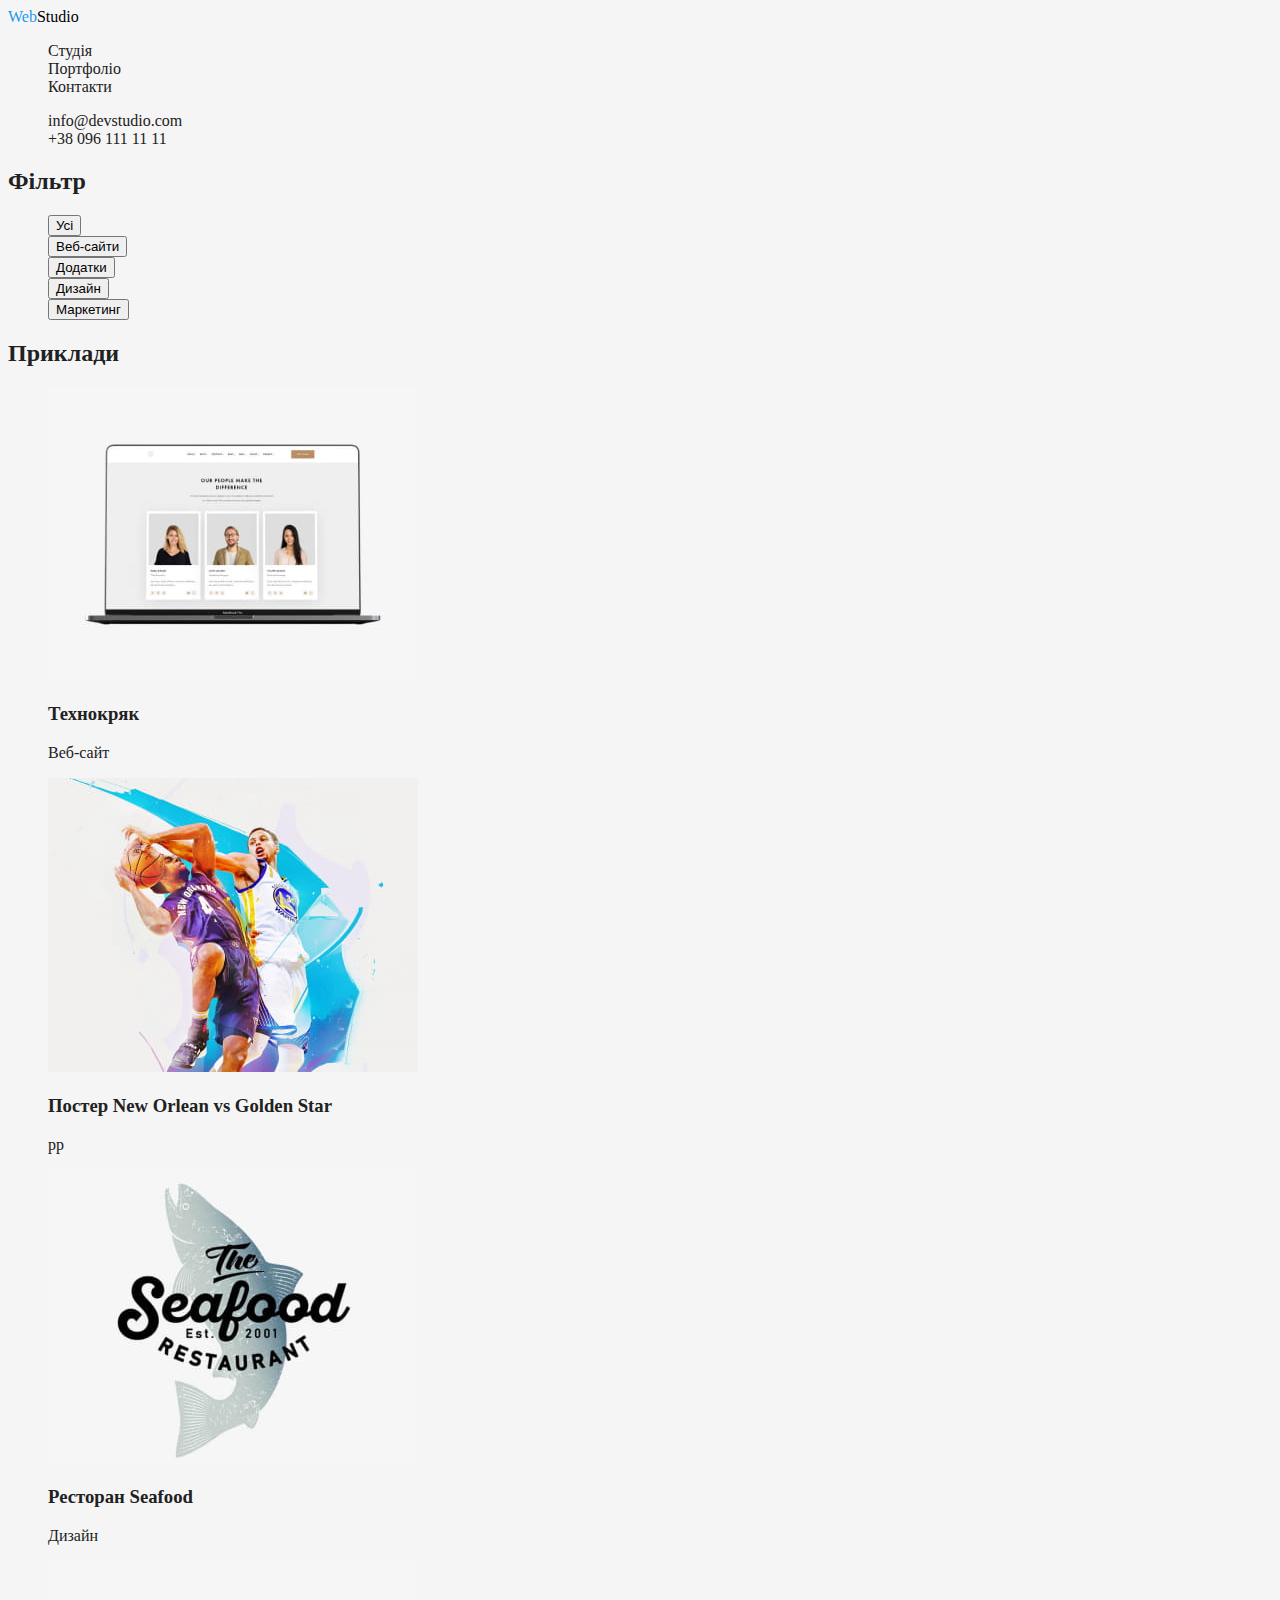
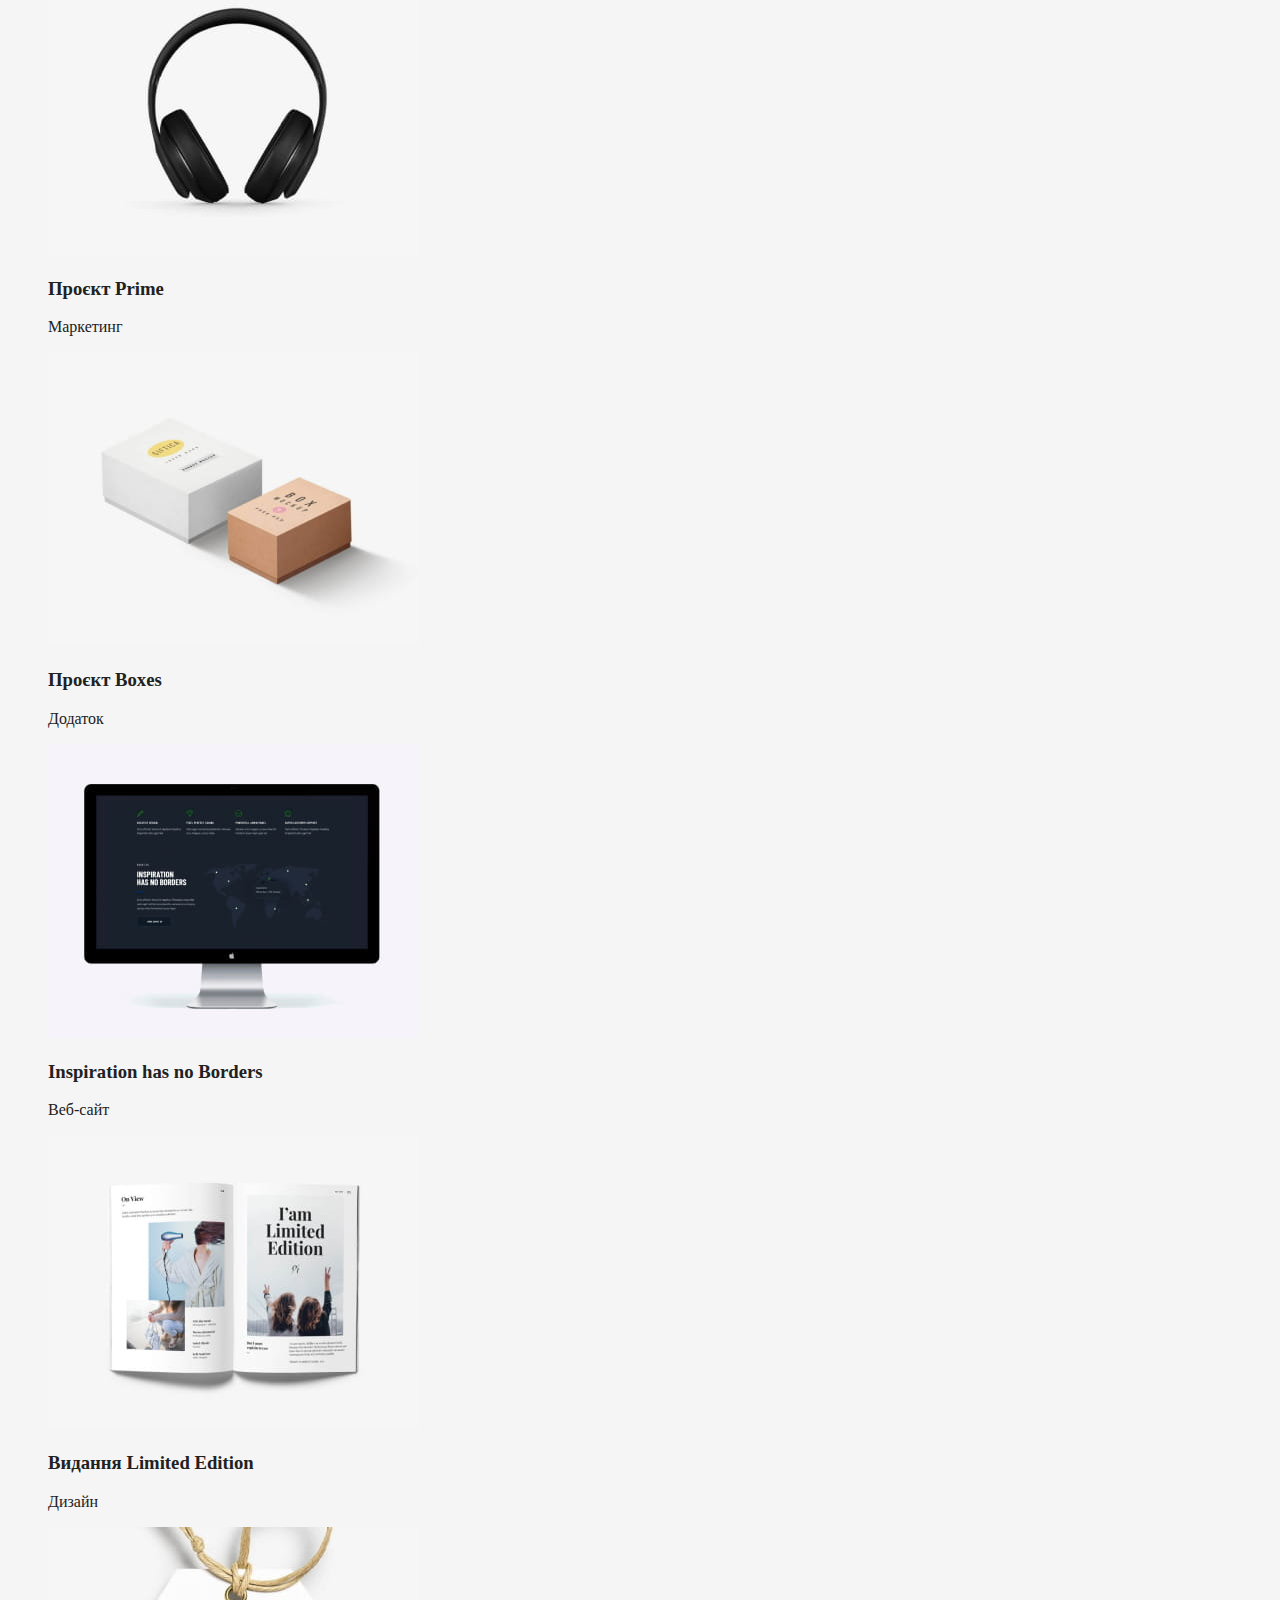
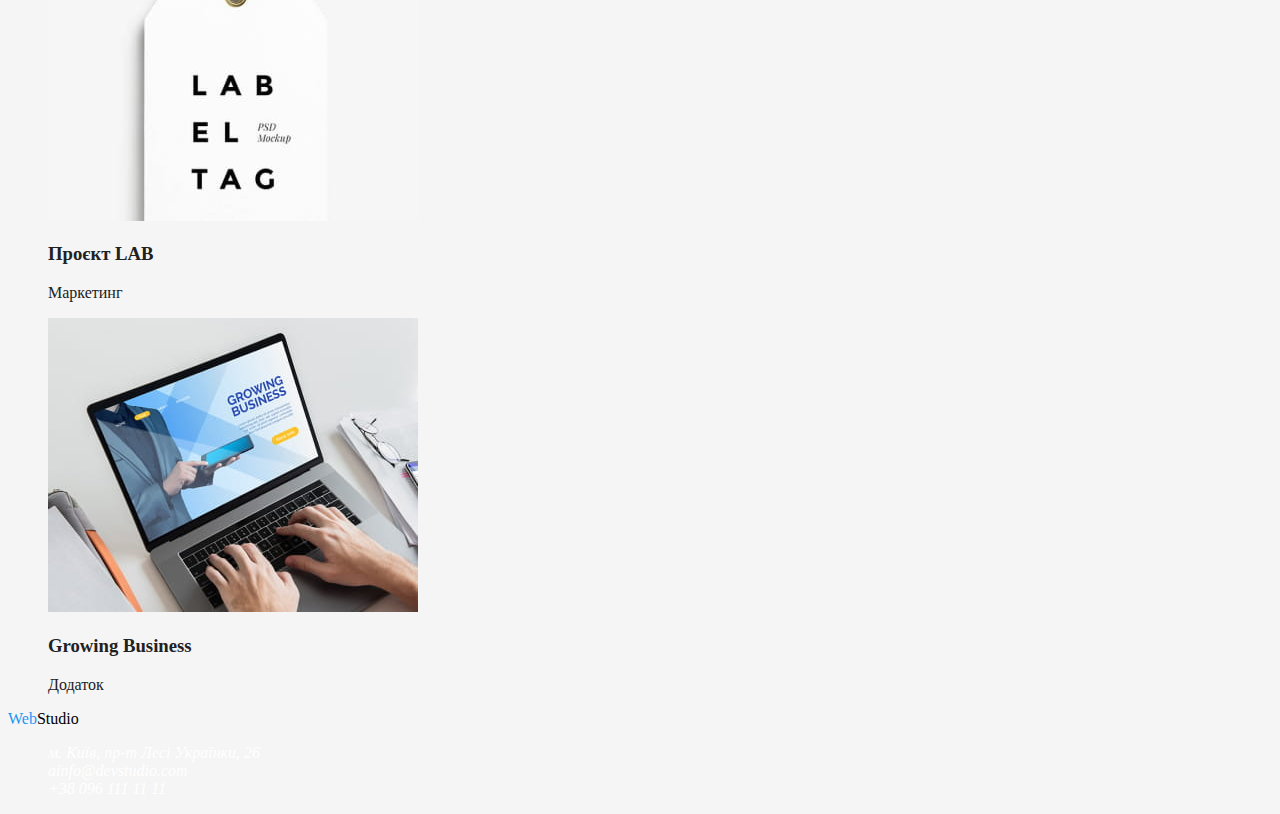
==== portfolio.html @ e9f9e4c5 "Корекція хедера і футера" ====
<!DOCTYPE html>
<html lang="uk">
  <head>
    <meta charset="UTF-8" />
    <meta http-equiv="X-UA-Compatible" content="IE=edge" />
    <meta name="viewport" content="width=device-width, initial-scale=1.0" />
    <title>WebStudio</title>
    <link rel="stylesheet" href="./css/styles.css" />
  </head>

  <body>
    <header class="page-header">
      <!--Логотип-->
      <a class="logo" href="./index.html"
        ><span class="logo-blue">Web</span
        ><span class="logo-black">Studio</span></a
      >

      <!--Меню навігації-->
      <nav>
        <ul class="site-nav list">
          <li><a class="link" href="./index.html">Студія</a></li>
          <li><a class="link" href="./portfolio.html">Портфоліо</a></li>
          <li><a class="link" href="">Контакти</a></li>
        </ul>
      </nav>

      <!--Контакти-->
      <ul class="contacts list">
        <li>
          <a class="cont" href="mailto:info@devstudio.com"
            >info@devstudio.com</a
          >
        </li>
        <li>
          <a class="cont" href="tel:+380961111111">+38 096 111 11 11</a>
        </li>
      </ul>
    </header>

    <main>
      <!-- Filter  -->
      <section>
        <h2>Фільтр</h2>
        <ul class="list">
          <li><button type="button">Усі</button></li>
          <li><button type="button">Веб-сайти</button></li>
          <li><button type="button">Додатки</button></li>
          <li><button type="button">Дизайн</button></li>
          <li><button type="button">Маркетинг</button></li>
        </ul>
      </section>

      <!-- Examples of work -->
      <section>
        <h2>Приклади</h2>
        <ul class="list">
          <li>
            <img
              src="./images/img-4.jpg"
              width="370"
              height="294"
              alt="Ноутбук з фотграфіями розробників"
            />
            <h3>Технокряк</h3>
            <p>Веб-сайт</p>
          </li>
          <li>
            <img
              src="./images/img-5.jpg"
              width="370"
              height="294"
              alt="Два баскетболіста"
            />
            <h3>Постер New Orlean vs Golden Star</h3>
            <p>рр</p>
          </li>
          <li>
            <img
              src="./images/img-6.jpg"
              width="370"
              height="294"
              alt="Логотип ресторану морської їжі"
            />
            <h3>Ресторан Seafood</h3>
            <p>Дизайн</p>
          </li>
          <li>
            <img
              src="./images/img-7.jpg"
              width="370"
              height="294"
              alt="Чорні навушники"
            />
            <h3>Проєкт Prime</h3>
            <p>Маркетинг</p>
          </li>
          <li>
            <img
              src="./images/img-8.jpg"
              width="370"
              height="294"
              alt="Дві коробочки: біла і коричнева"
            />
            <h3>Проєкт Boxes</h3>
            <p>Додаток</p>
          </li>
          <li>
            <img
              src="./images/img-9.jpg"
              width="370"
              height="294"
              alt="Комп'ютерний монітор"
            />
            <h3>Inspiration has no Borders</h3>
            <p>Веб-сайт</p>
          </li>
          <li>
            <img
              src="./images/img10.jpg"
              width="370"
              height="294"
              alt="Відкрита книга з фотографіями"
            />
            <h3>Видання Limited Edition</h3>
            <p>Дизайн</p>
          </li>
          <li>
            <img
              src="./images/img-11.jpg"
              width="370"
              height="294"
              alt="Бірка для одягу"
            />
            <h3>Проєкт LAB</h3>
            <p>Маркетинг</p>
          </li>
          <li>
            <img
              src="./images/img-12.jpg"
              width="370"
              height="294"
              alt="Ноутбук, руки на клавіатурі"
            />
            <h3>Growing Business</h3>
            <p>Додаток</p>
          </li>
        </ul>
      </section>
    </main>

    <!--Footer: Контакти-->
    <footer>
      <a href="./index.html"
        ><span class="logo-blue">Web</span
        ><span class="logo-black">Studio</span></a
      >
      <address>
        <ul class="contacts-nav list">
          <li>
            <a
              class="list-footer"
              href="https://goo.gl/maps/GKG1Pfcs3RUsKqncA"
              target="_blank"
              rel="noopener nofollow"
            >
              м. Київ, пр-т Лесі Українки, 26
            </a>
          </li>
          <li>
            <a class="list-footer" href="mailto:ainfo@devstudio.com"
              >ainfo@devstudio.com</a
            >
          </li>
          <li>
            <a class="list-footer" href="tel:+380961111111"
              >+38 096 111 11 11</a
            >
          </li>
        </ul>
      </address>
    </footer>
  </body>
</html>
---- css/styles.css ----
/* Палітра кольорів 
background: #F5F5F5
background-header: #FFFFFF
background-futer: #2F303A
background-hero: #2F303A
background-team: #2F303A
background-botton: #F5F4FA
blue: #2196F3
white: #FFFFFF
black-word: #212121
blue-logo: #2196F3
black-logo: #000000
text-main: #212121
text: #757575
*/

body {
  background-color: #f5f5f5;
  color: #212121;
}

/* Перша частина логотипу */
.logo-blue {
  color: #2196f3;
}

/* Друга частина логотипу */
.logo-black {
  color: #000000;
}

/* Скасував мітки у списках */
.list {
  list-style: none;
}

/* Скасував підкреслювання у посиланнях */
a {
  text-decoration: none;
}

/* Задав кольор тексту посилань */
.site-nav .link,
.contacts .cont {
  color: #212121;
}

/* Зміна кольору тексту (миш, таб) */
.site-nav .link:hover,
.site-nav .link:focus,
.contacts .cont:hover,
.contacts .cont:focus {
  color: #2196f3;
}

/* Задав колір тексту у футері */
.contacts-nav .list-footer {
  color: #fff;
}

/* Зміна кольору тексту (миш, таб) */
.contacts-nav .list-footer:hover,
.contacts-nav .list-footer:focus {
  color: #2196f3;
}
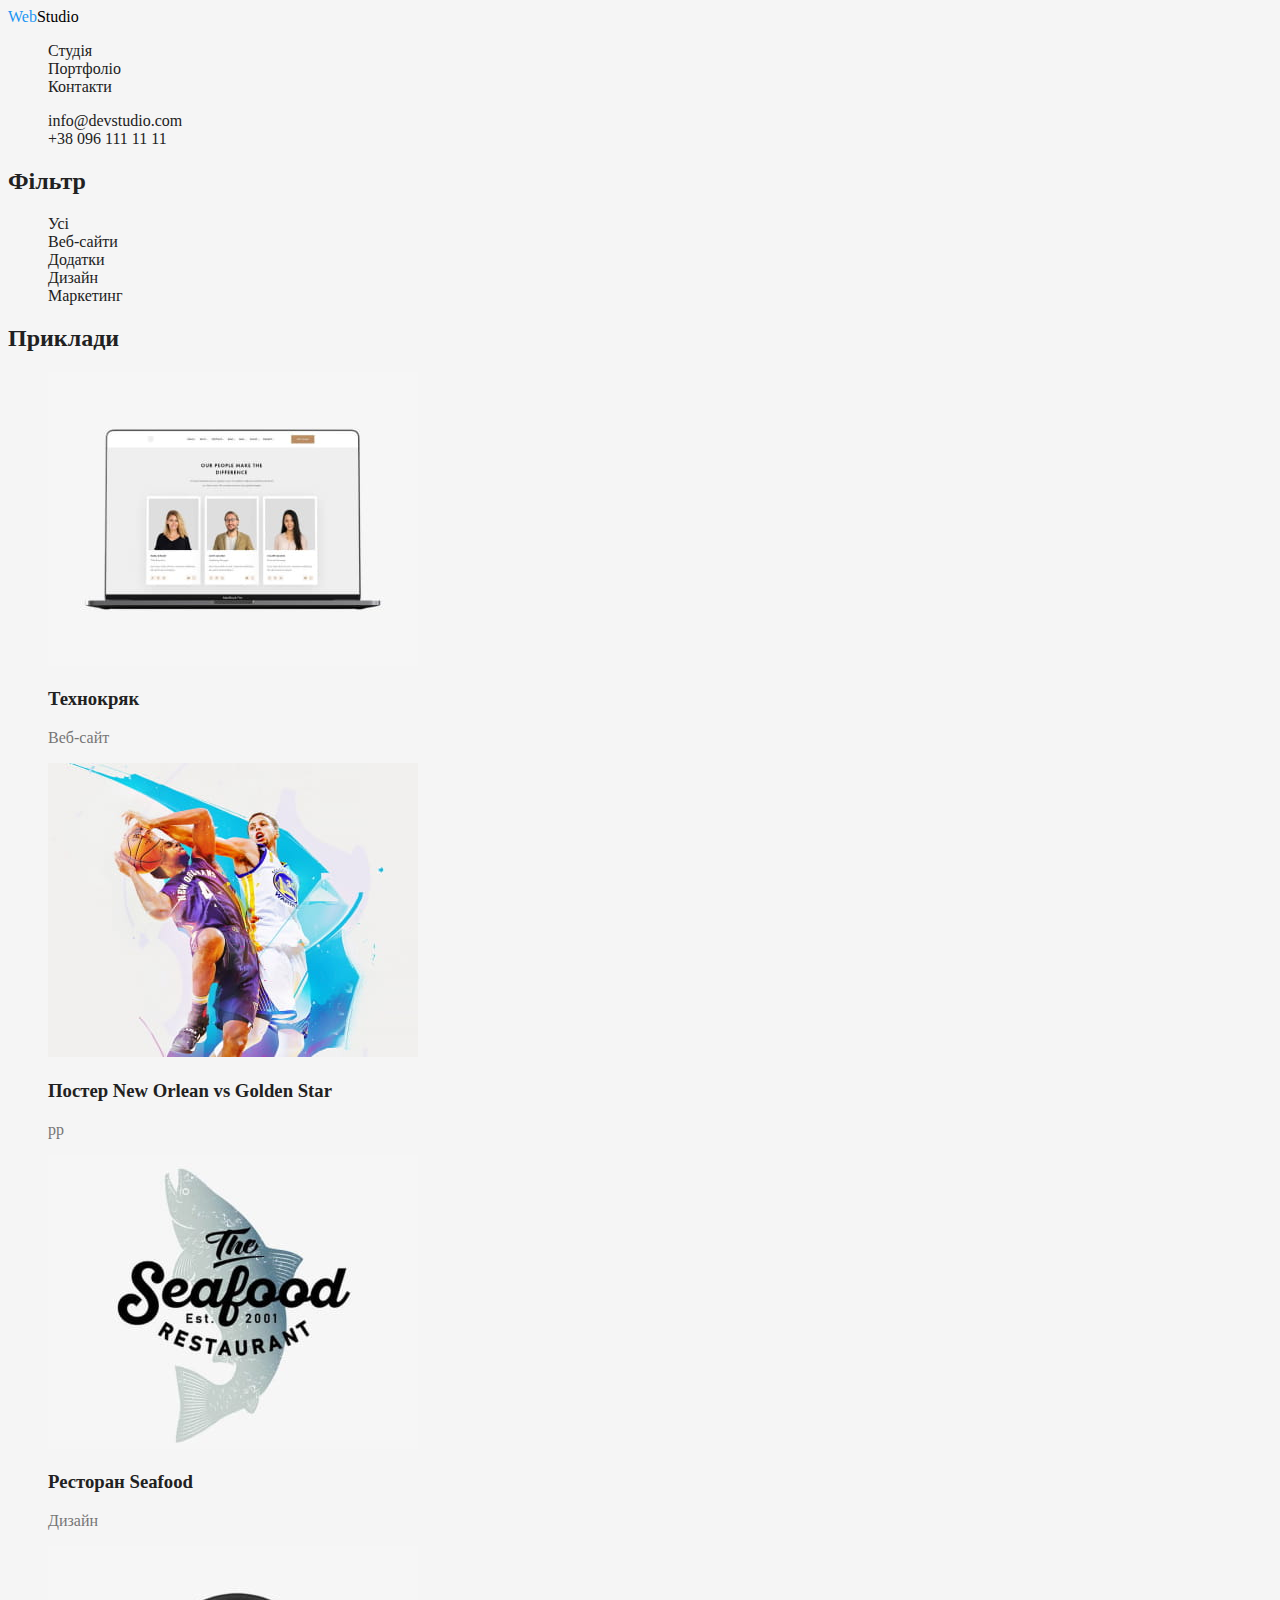
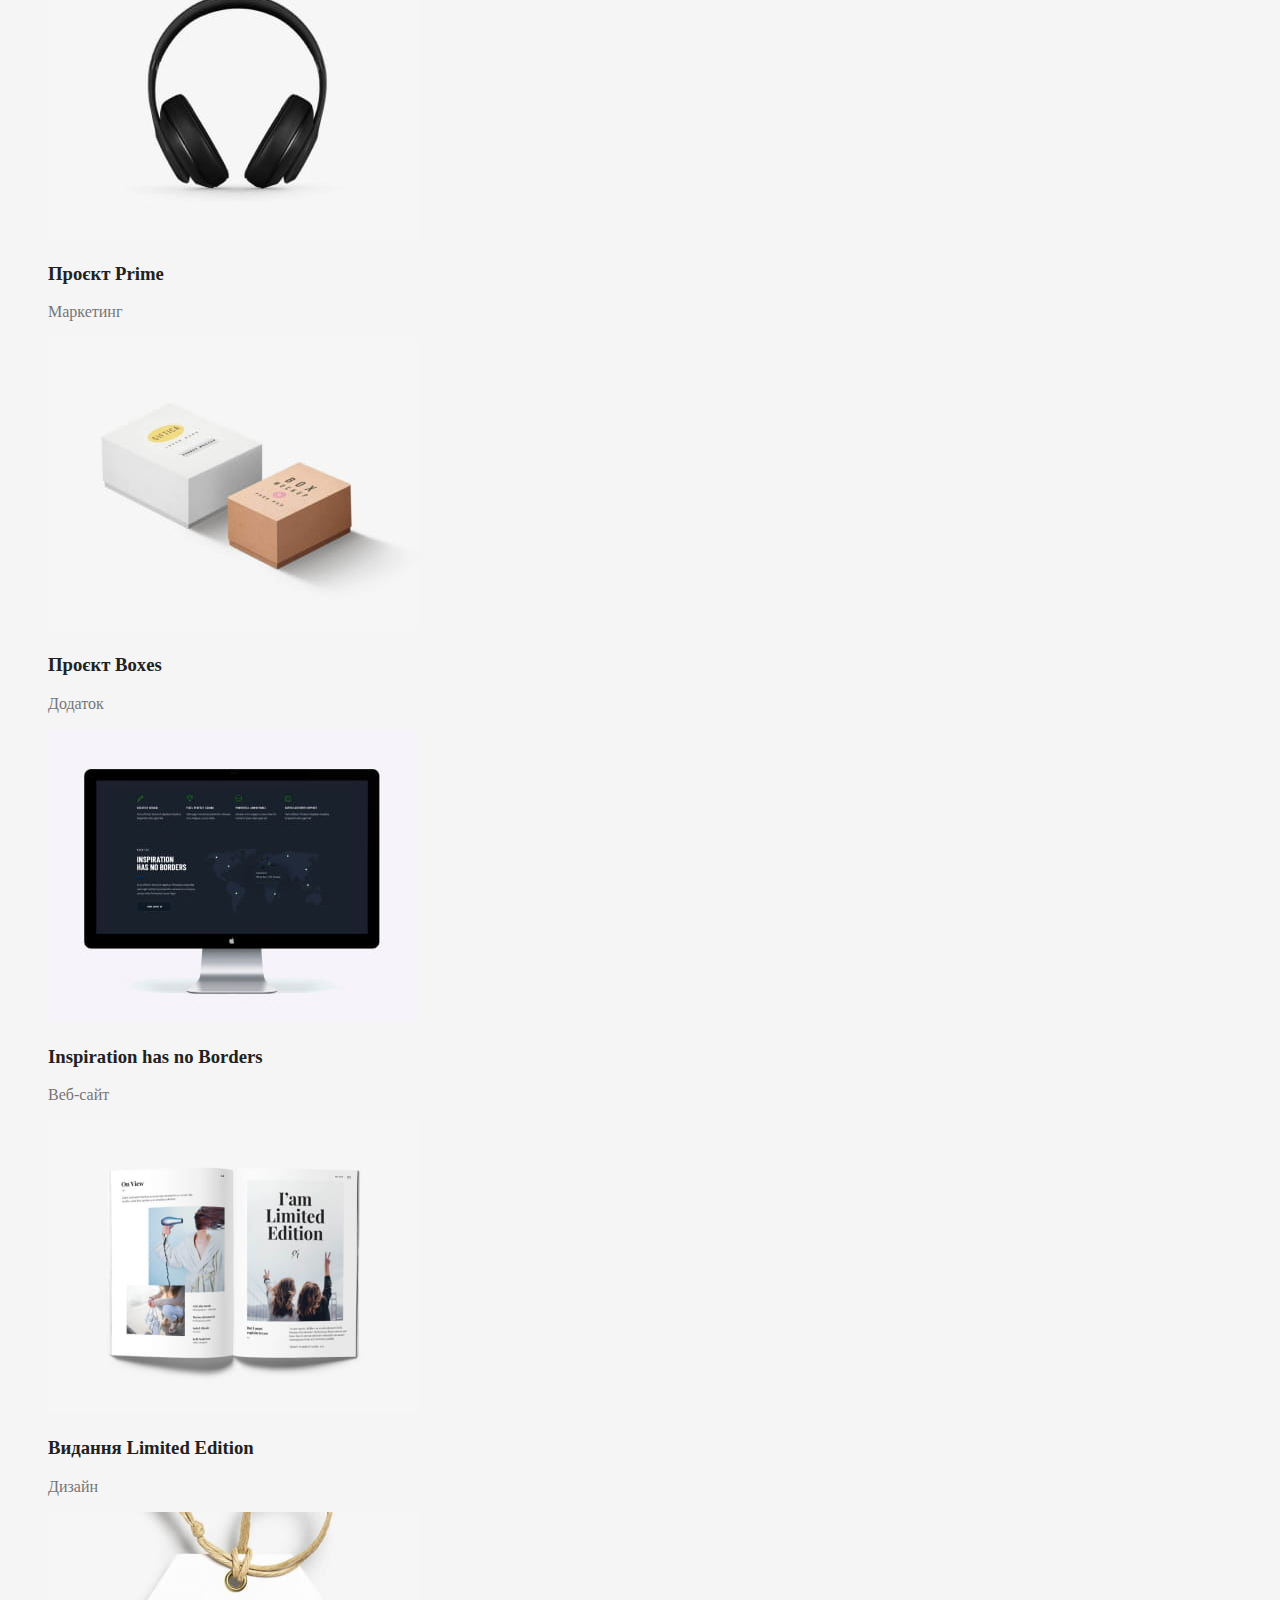
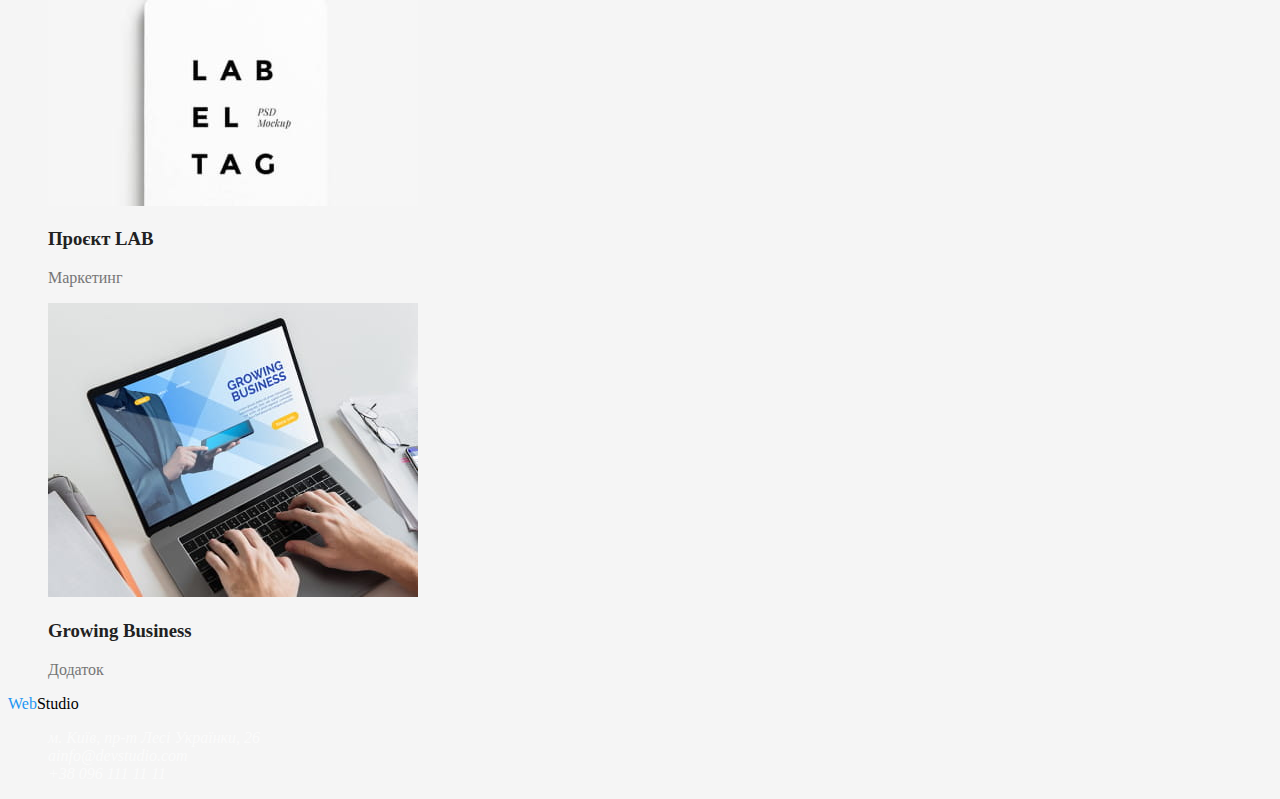
==== commit 0467ffe1: "Почав робити кнопки" ====
--- a/portfolio.html
+++ b/portfolio.html
@@ -43,11 +43,17 @@
       <section>
         <h2>Фільтр</h2>
         <ul class="list">
-          <li><button type="button">Усі</button></li>
-          <li><button type="button">Веб-сайти</button></li>
-          <li><button type="button">Додатки</button></li>
-          <li><button type="button">Дизайн</button></li>
-          <li><button type="button">Маркетинг</button></li>
+          <li><a href="" class="button primery">Усі</a></li>
+          <li><a href="" class="button secondary">Веб-сайти</a></li>
+          <li><a href="" class="button secondary">Додатки</a></li>
+          <li><a href="" class="button secondary">Дизайн</a></li>
+          <li><a href="" class="button secondary">Маркетинг</a></li>
+
+          <!-- <li><button type="button primery">Усі</button></li>
+          <li><button type="button primery">Веб-сайти</button></li>
+          <li><button type="button primery">Додатки</button></li>
+          <li><button type="button primery">Дизайн</button></li>
+          <li><button type="button primery">Маркетинг</button></li> -->
         </ul>
       </section>
 
@@ -63,7 +69,7 @@
               alt="Ноутбук з фотграфіями розробників"
             />
             <h3>Технокряк</h3>
-            <p>Веб-сайт</p>
+            <p class="names-work">Веб-сайт</p>
           </li>
           <li>
             <img
@@ -73,7 +79,7 @@
               alt="Два баскетболіста"
             />
             <h3>Постер New Orlean vs Golden Star</h3>
-            <p>рр</p>
+            <p class="names-work">рр</p>
           </li>
           <li>
             <img
@@ -83,7 +89,7 @@
               alt="Логотип ресторану морської їжі"
             />
             <h3>Ресторан Seafood</h3>
-            <p>Дизайн</p>
+            <p class="names-work">Дизайн</p>
           </li>
           <li>
             <img
@@ -93,7 +99,7 @@
               alt="Чорні навушники"
             />
             <h3>Проєкт Prime</h3>
-            <p>Маркетинг</p>
+            <p class="names-work">Маркетинг</p>
           </li>
           <li>
             <img
@@ -103,7 +109,7 @@
               alt="Дві коробочки: біла і коричнева"
             />
             <h3>Проєкт Boxes</h3>
-            <p>Додаток</p>
+            <p class="names-work">Додаток</p>
           </li>
           <li>
             <img
@@ -113,7 +119,7 @@
               alt="Комп'ютерний монітор"
             />
             <h3>Inspiration has no Borders</h3>
-            <p>Веб-сайт</p>
+            <p class="names-work">Веб-сайт</p>
           </li>
           <li>
             <img
@@ -123,7 +129,7 @@
               alt="Відкрита книга з фотографіями"
             />
             <h3>Видання Limited Edition</h3>
-            <p>Дизайн</p>
+            <p class="names-work">Дизайн</p>
           </li>
           <li>
             <img
@@ -133,7 +139,7 @@
               alt="Бірка для одягу"
             />
             <h3>Проєкт LAB</h3>
-            <p>Маркетинг</p>
+            <p class="names-work">Маркетинг</p>
           </li>
           <li>
             <img
@@ -143,7 +149,7 @@
               alt="Ноутбук, руки на клавіатурі"
             />
             <h3>Growing Business</h3>
-            <p>Додаток</p>
+            <p class="names-work">Додаток</p>
           </li>
         </ul>
       </section>
--- a/css/styles.css
+++ b/css/styles.css
@@ -12,11 +12,23 @@
 black-logo: #000000
 text-main: #212121
 text: #757575
+text-footer: rgba(255, 255, 255, 0.6);
+
 */
 
 body {
   background-color: #f5f5f5;
   color: #212121;
+}
+
+/* Скасував мітки у списках */
+.list {
+  list-style: none;
+}
+
+/* Скасував підкреслювання у посиланнях */
+a {
+  text-decoration: none;
 }
 
 /* Перша частина логотипу */
@@ -27,16 +39,6 @@
 /* Друга частина логотипу */
 .logo-black {
   color: #000000;
-}
-
-/* Скасував мітки у списках */
-.list {
-  list-style: none;
-}
-
-/* Скасував підкреслювання у посиланнях */
-a {
-  text-decoration: none;
 }
 
 /* Задав кольор тексту посилань */
@@ -53,13 +55,40 @@
   color: #2196f3;
 }
 
-/* Задав колір тексту у футері */
-.contacts-nav .list-footer {
+/* Головний текст */
+.sec-hiro {
   color: #fff;
 }
 
-/* Зміна кольору тексту (миш, таб) */
+/* Колір тексту скілів, професії, назви робіт */
+.skills,
+.prof,
+.names-work {
+  color: #757575;
+}
+
+/* Задав колір тексту у футері */
+.contacts-nav .list-footer {
+  color: rgba(255, 255, 255, 0.6);
+}
+
+/* Зміна кольору тексту у футері (миш, таб) */
 .contacts-nav .list-footer:hover,
 .contacts-nav .list-footer:focus {
+  color: #fff;
+}
+
+/* Кнопка */
+.button {
+  color: #212121;
+  background: #F5F5F5;
+}
+/* .button.primery { */
+  color: #f5f4fa;
+  background-color: #2196f3;
+}
+
+/* .button.secondary { */
   color: #2196f3;
+  background-color: #f5f4fa;
 }
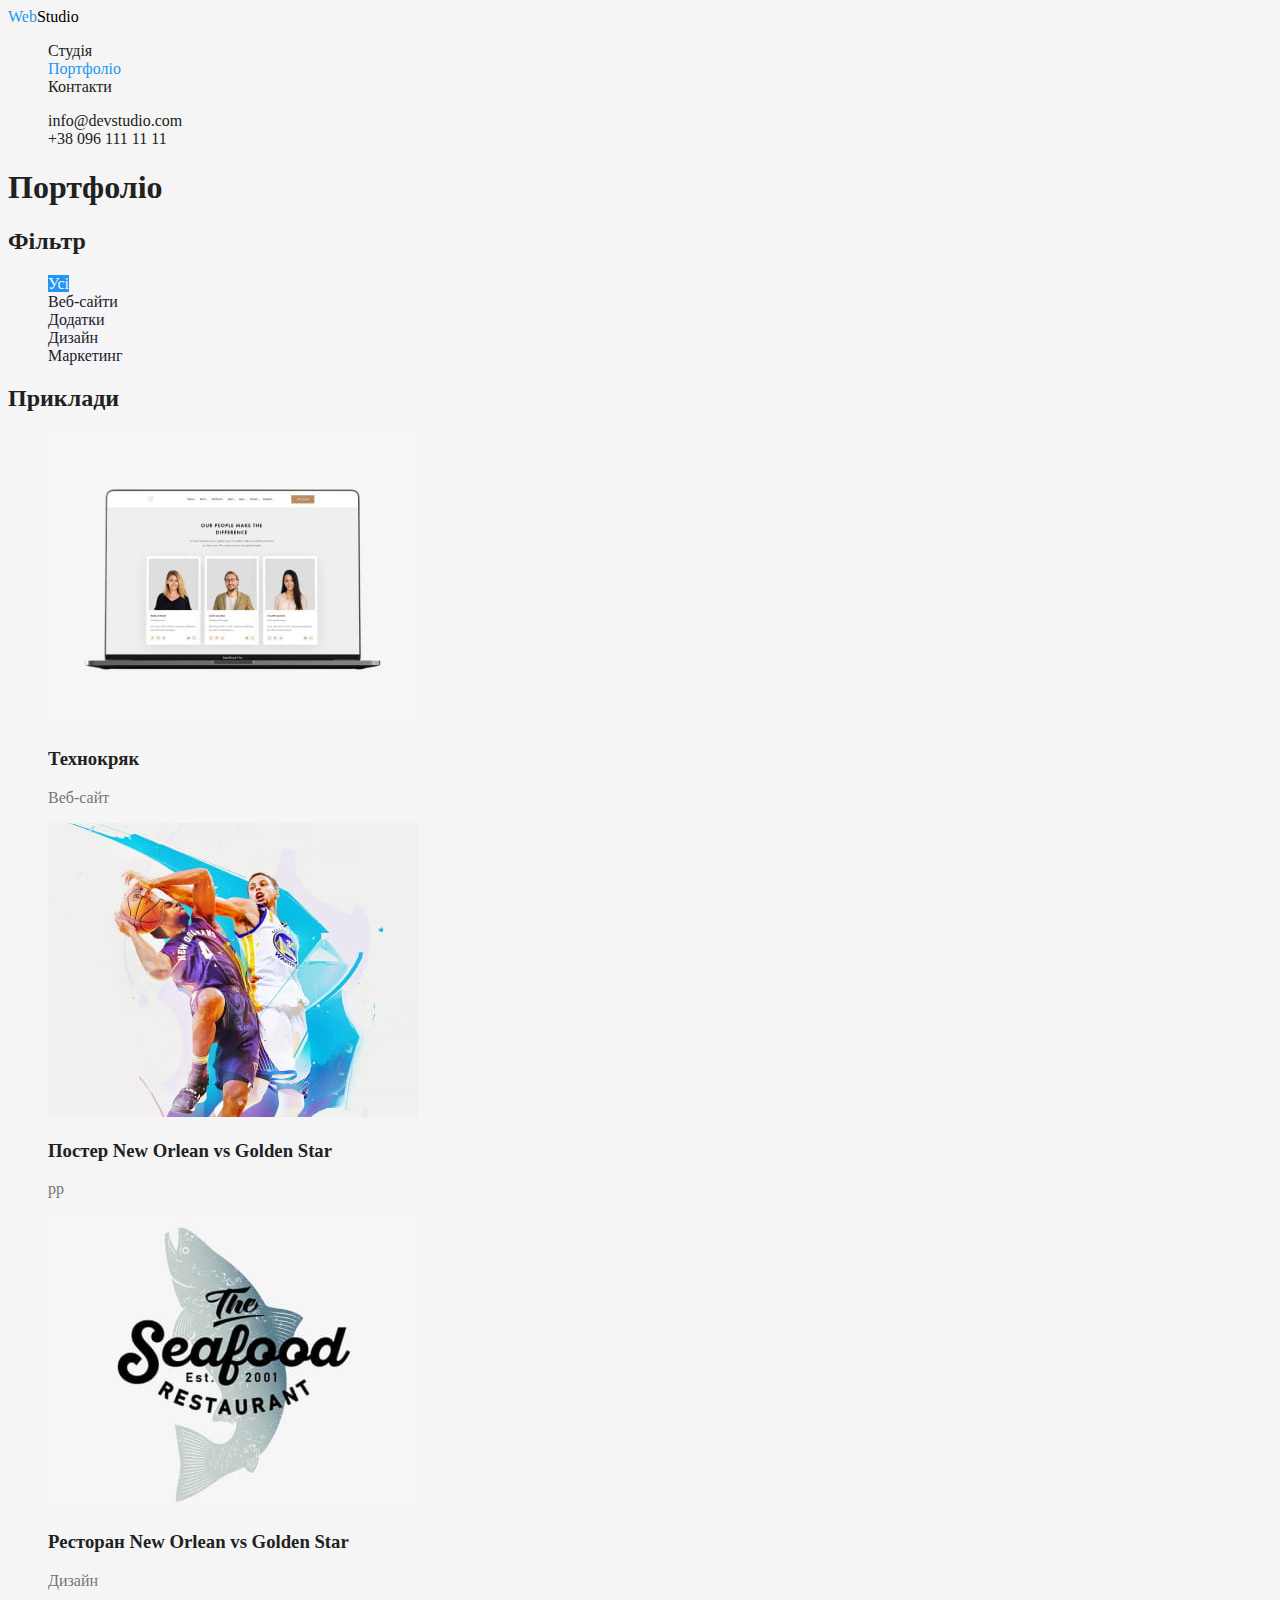
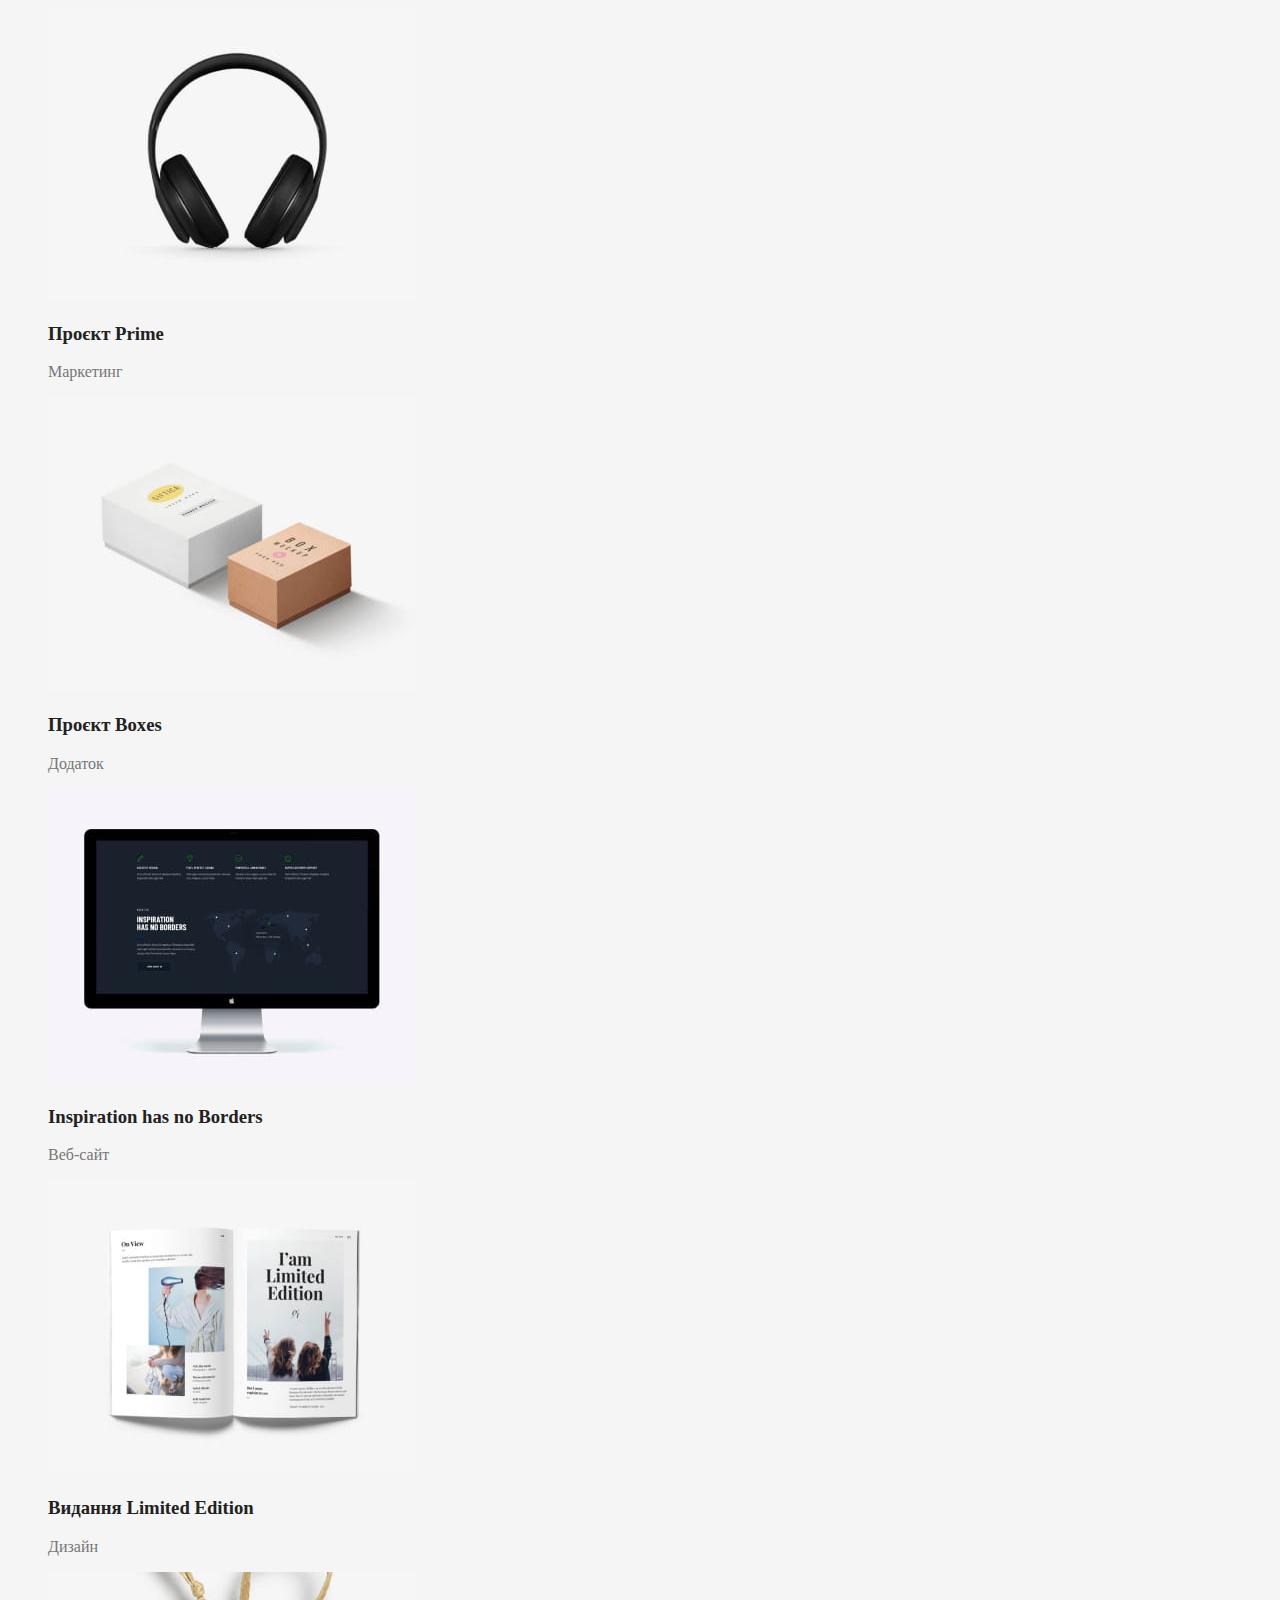
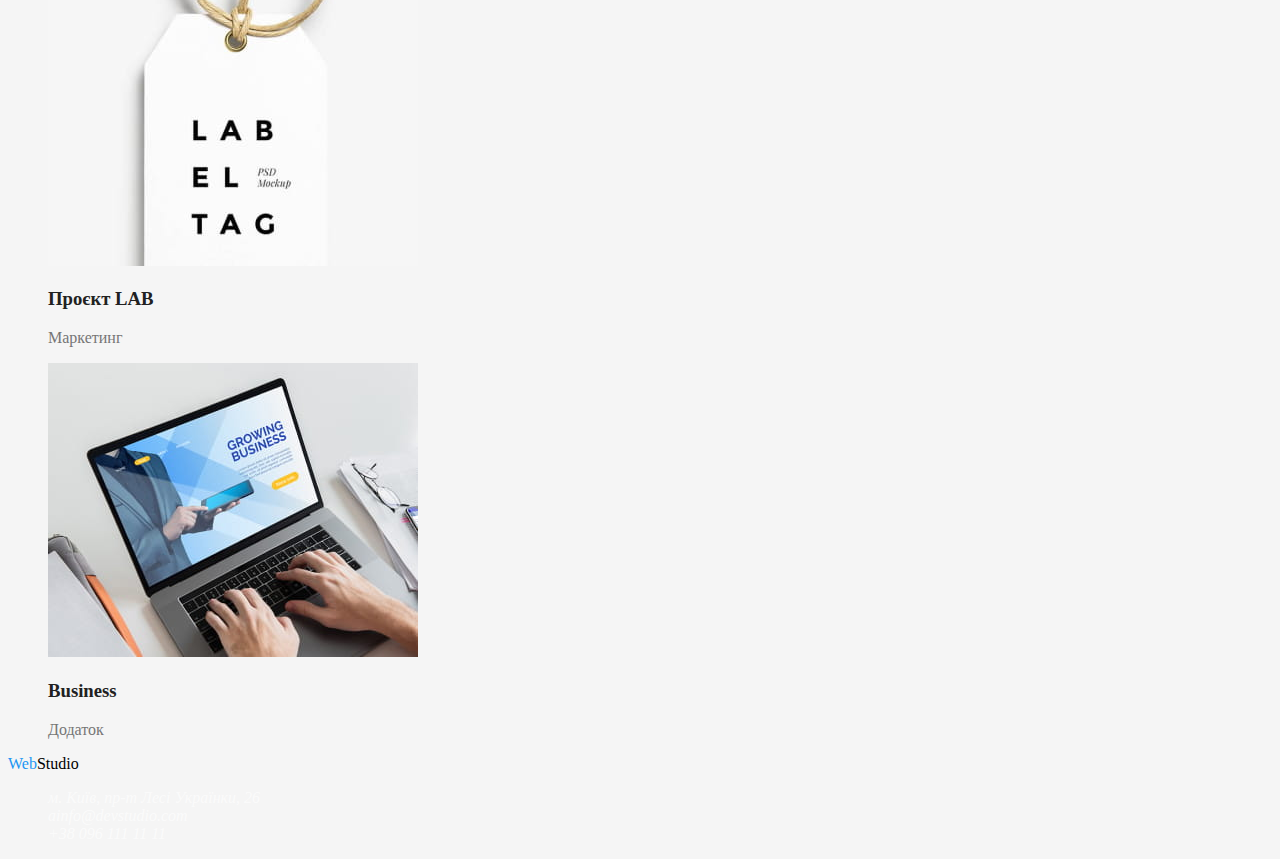
==== commit 6f1a8625: "додав змінні у css" ====
--- a/portfolio.html
+++ b/portfolio.html
@@ -4,7 +4,7 @@
     <meta charset="UTF-8" />
     <meta http-equiv="X-UA-Compatible" content="IE=edge" />
     <meta name="viewport" content="width=device-width, initial-scale=1.0" />
-    <title>WebStudio</title>
+    <title lang="en">WebStudio</title>
     <link rel="stylesheet" href="./css/styles.css" />
   </head>
 
@@ -12,15 +12,15 @@
     <header class="page-header">
       <!--Логотип-->
       <a class="logo" href="./index.html"
-        ><span class="logo-blue">Web</span
-        ><span class="logo-black">Studio</span></a
+        ><span class="logo-blue" lang="en">Web</span
+        ><span class="logo-black" lang="en">Studio</span></a
       >
 
       <!--Меню навігації-->
       <nav>
         <ul class="site-nav list">
           <li><a class="link" href="./index.html">Студія</a></li>
-          <li><a class="link" href="./portfolio.html">Портфоліо</a></li>
+          <li><a class="link current" href="./portfolio.html">Портфоліо</a></li>
           <li><a class="link" href="">Контакти</a></li>
         </ul>
       </nav>
@@ -28,7 +28,7 @@
       <!--Контакти-->
       <ul class="contacts list">
         <li>
-          <a class="cont" href="mailto:info@devstudio.com"
+          <a class="cont" lang="en" href="mailto:info@devstudio.com"
             >info@devstudio.com</a
           >
         </li>
@@ -39,7 +39,8 @@
     </header>
 
     <main>
-      <!-- Filter  -->
+      <h1>Портфоліо</h1>
+      <!-- Filter-->
       <section>
         <h2>Фільтр</h2>
         <ul class="list">
@@ -69,7 +70,7 @@
               alt="Ноутбук з фотграфіями розробників"
             />
             <h3>Технокряк</h3>
-            <p class="names-work">Веб-сайт</p>
+            <p class="work-list">Веб-сайт</p>
           </li>
           <li>
             <img
@@ -78,8 +79,8 @@
               height="294"
               alt="Два баскетболіста"
             />
-            <h3>Постер New Orlean vs Golden Star</h3>
-            <p class="names-work">рр</p>
+            <h3>Постер <span lang="en">New Orlean vs Golden Star</span></h3>
+            <p class="work-list">рр</p>
           </li>
           <li>
             <img
@@ -88,8 +89,8 @@
               height="294"
               alt="Логотип ресторану морської їжі"
             />
-            <h3>Ресторан Seafood</h3>
-            <p class="names-work">Дизайн</p>
+            <h3>Ресторан <span lang="en">New Orlean vs Golden Star</span></h3>
+            <p class="work-list">Дизайн</p>
           </li>
           <li>
             <img
@@ -98,8 +99,8 @@
               height="294"
               alt="Чорні навушники"
             />
-            <h3>Проєкт Prime</h3>
-            <p class="names-work">Маркетинг</p>
+            <h3>Проєкт <span lang="en">Prime</span></h3>
+            <p class="work-list">Маркетинг</p>
           </li>
           <li>
             <img
@@ -108,8 +109,8 @@
               height="294"
               alt="Дві коробочки: біла і коричнева"
             />
-            <h3>Проєкт Boxes</h3>
-            <p class="names-work">Додаток</p>
+            <h3>Проєкт <span lang="en">Boxes</span></h3>
+            <p class="work-list">Додаток</p>
           </li>
           <li>
             <img
@@ -118,8 +119,8 @@
               height="294"
               alt="Комп'ютерний монітор"
             />
-            <h3>Inspiration has no Borders</h3>
-            <p class="names-work">Веб-сайт</p>
+            <h3><span lang="en">Inspiration has no Borders</span></h3>
+            <p class="work-list">Веб-сайт</p>
           </li>
           <li>
             <img
@@ -128,8 +129,8 @@
               height="294"
               alt="Відкрита книга з фотографіями"
             />
-            <h3>Видання Limited Edition</h3>
-            <p class="names-work">Дизайн</p>
+            <h3>Видання <span lang="en">Limited Edition</span></h3>
+            <p class="work-list">Дизайн</p>
           </li>
           <li>
             <img
@@ -138,8 +139,8 @@
               height="294"
               alt="Бірка для одягу"
             />
-            <h3>Проєкт LAB</h3>
-            <p class="names-work">Маркетинг</p>
+            <h3>Проєкт <span lang="en">LAB</span></h3>
+            <p class="work-list">Маркетинг</p>
           </li>
           <li>
             <img
@@ -148,8 +149,8 @@
               height="294"
               alt="Ноутбук, руки на клавіатурі"
             />
-            <h3>Growing Business</h3>
-            <p class="names-work">Додаток</p>
+            <h3><span lang="en">Business</span></h3>
+            <p class="work-list">Додаток</p>
           </li>
         </ul>
       </section>
@@ -158,8 +159,8 @@
     <!--Footer: Контакти-->
     <footer>
       <a href="./index.html"
-        ><span class="logo-blue">Web</span
-        ><span class="logo-black">Studio</span></a
+        ><span class="logo-blue" lang="en">Web</span
+        ><span class="logo-black" lang="en">Studio</span></a
       >
       <address>
         <ul class="contacts-nav list">
@@ -174,7 +175,7 @@
             </a>
           </li>
           <li>
-            <a class="list-footer" href="mailto:ainfo@devstudio.com"
+            <a class="list-footer" lang="en" href="mailto:ainfo@devstudio.com"
               >ainfo@devstudio.com</a
             >
           </li>
--- a/css/styles.css
+++ b/css/styles.css
@@ -5,8 +5,8 @@
 background-hero: #2F303A
 background-team: #2F303A
 background-botton: #F5F4FA
-blue: #2196F3
-white: #FFFFFF
+accent-button: #2196F3
+white-button: #FFFFFF
 black-word: #212121
 blue-logo: #2196F3
 black-logo: #000000
@@ -16,9 +16,16 @@
 
 */
 
+:root {
+  --primery-text-color: #212121;
+  --primery-bg-color: #f5f5f5;
+  --background-botton: #f5f4fa;
+  --secondary-text-color: #757575;
+  --accent-color: #2196f3;
+}
 body {
-  background-color: #f5f5f5;
-  color: #212121;
+  background-color: var(--primery-bg-color);
+  color: var(--primery-text-color);
 }
 
 /* Скасував мітки у списках */
@@ -44,7 +51,7 @@
 /* Задав кольор тексту посилань */
 .site-nav .link,
 .contacts .cont {
-  color: #212121;
+  color: var(--primery-text-color);
 }
 
 /* Зміна кольору тексту (миш, таб) */
@@ -52,7 +59,11 @@
 .site-nav .link:focus,
 .contacts .cont:hover,
 .contacts .cont:focus {
-  color: #2196f3;
+  color: var(--accent-color);
+}
+
+.site-nav .link.current {
+  color: var(--accent-color);
 }
 
 /* Головний текст */
@@ -63,8 +74,8 @@
 /* Колір тексту скілів, професії, назви робіт */
 .skills,
 .prof,
-.names-work {
-  color: #757575;
+.work-list {
+  color: var(--secondary-text-color);
 }
 
 /* Задав колір тексту у футері */
@@ -80,15 +91,15 @@
 
 /* Кнопка */
 .button {
-  color: #212121;
-  background: #F5F5F5;
+  color: var(--primery-text-color);
+  background: var(--primery-bg-color);
 }
-/* .button.primery { */
+.button.primery {
   color: #f5f4fa;
-  background-color: #2196f3;
+  background-color: var(--accent-color);
 }
 
-/* .button.secondary { */
-  color: #2196f3;
-  background-color: #f5f4fa;
+.button.secondary {
+  color: var(--primery-text-color);
+  background-color: var(--background-botton);
 }
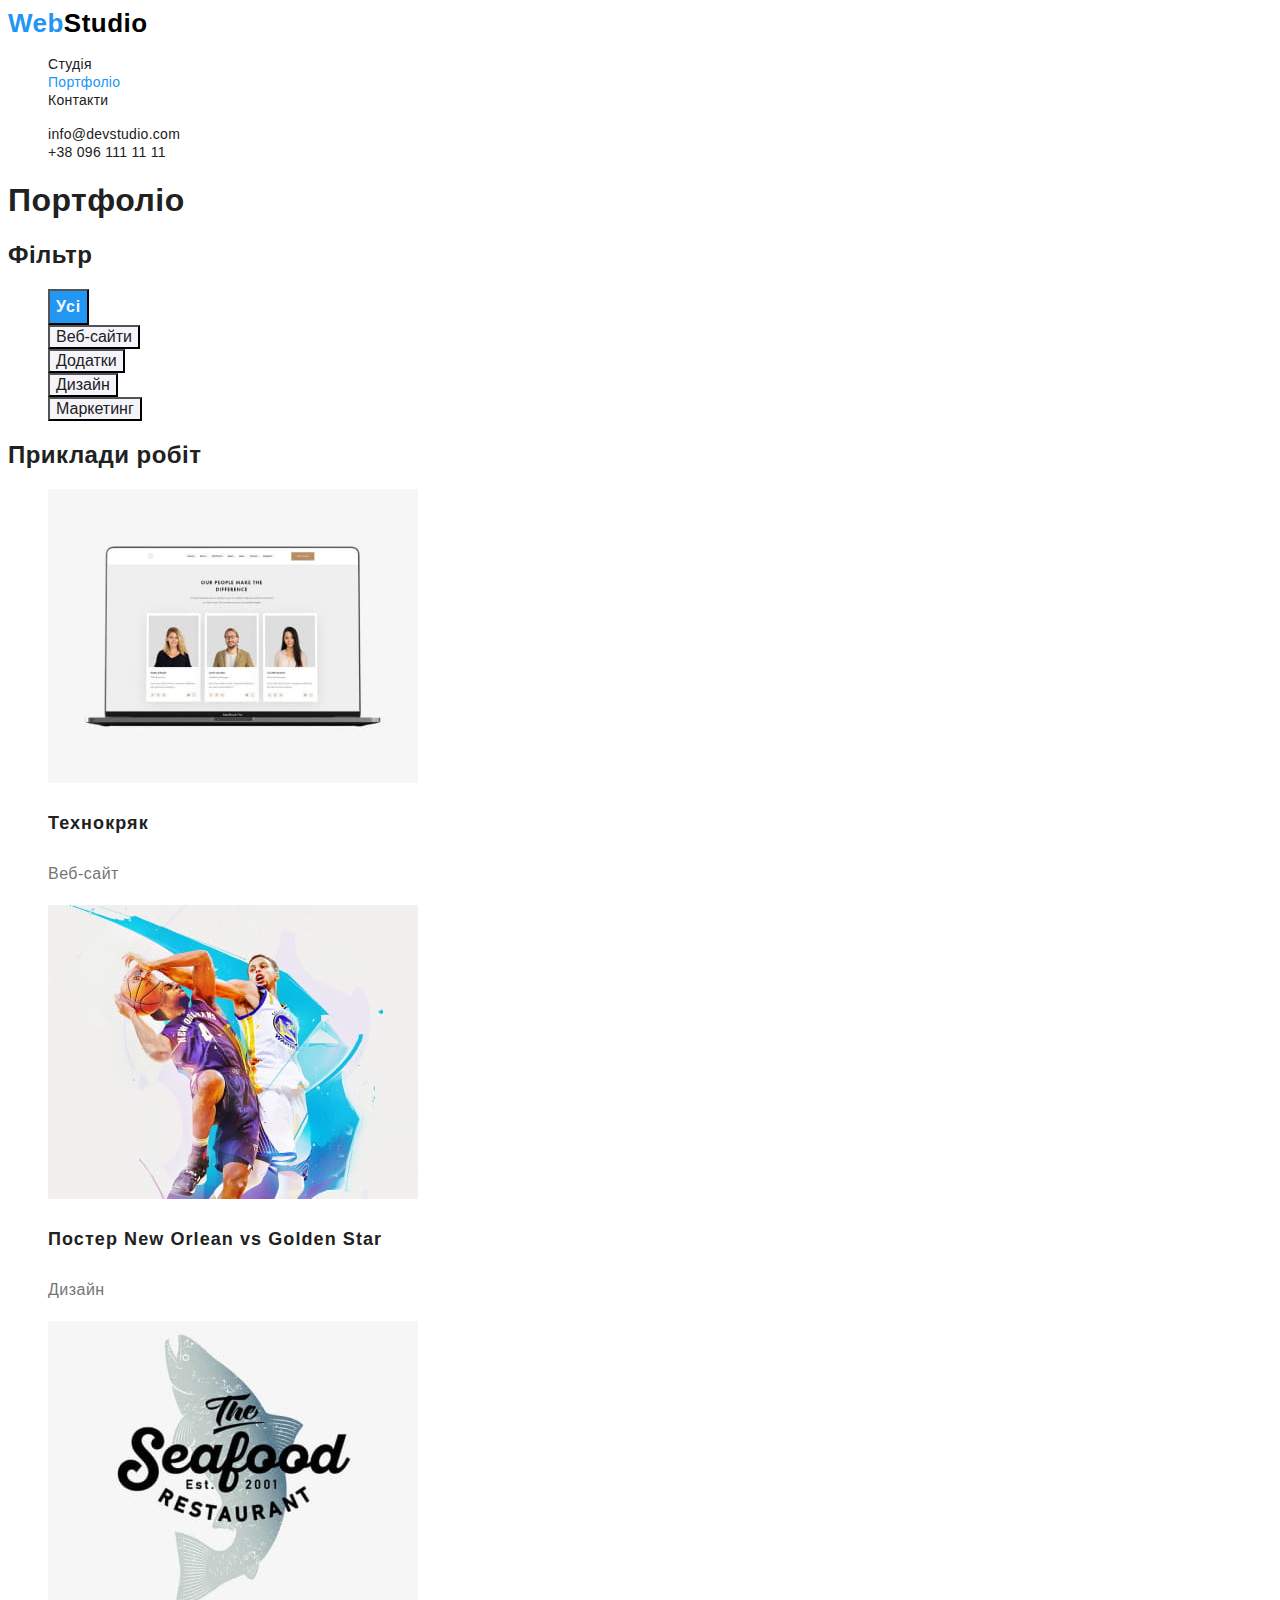
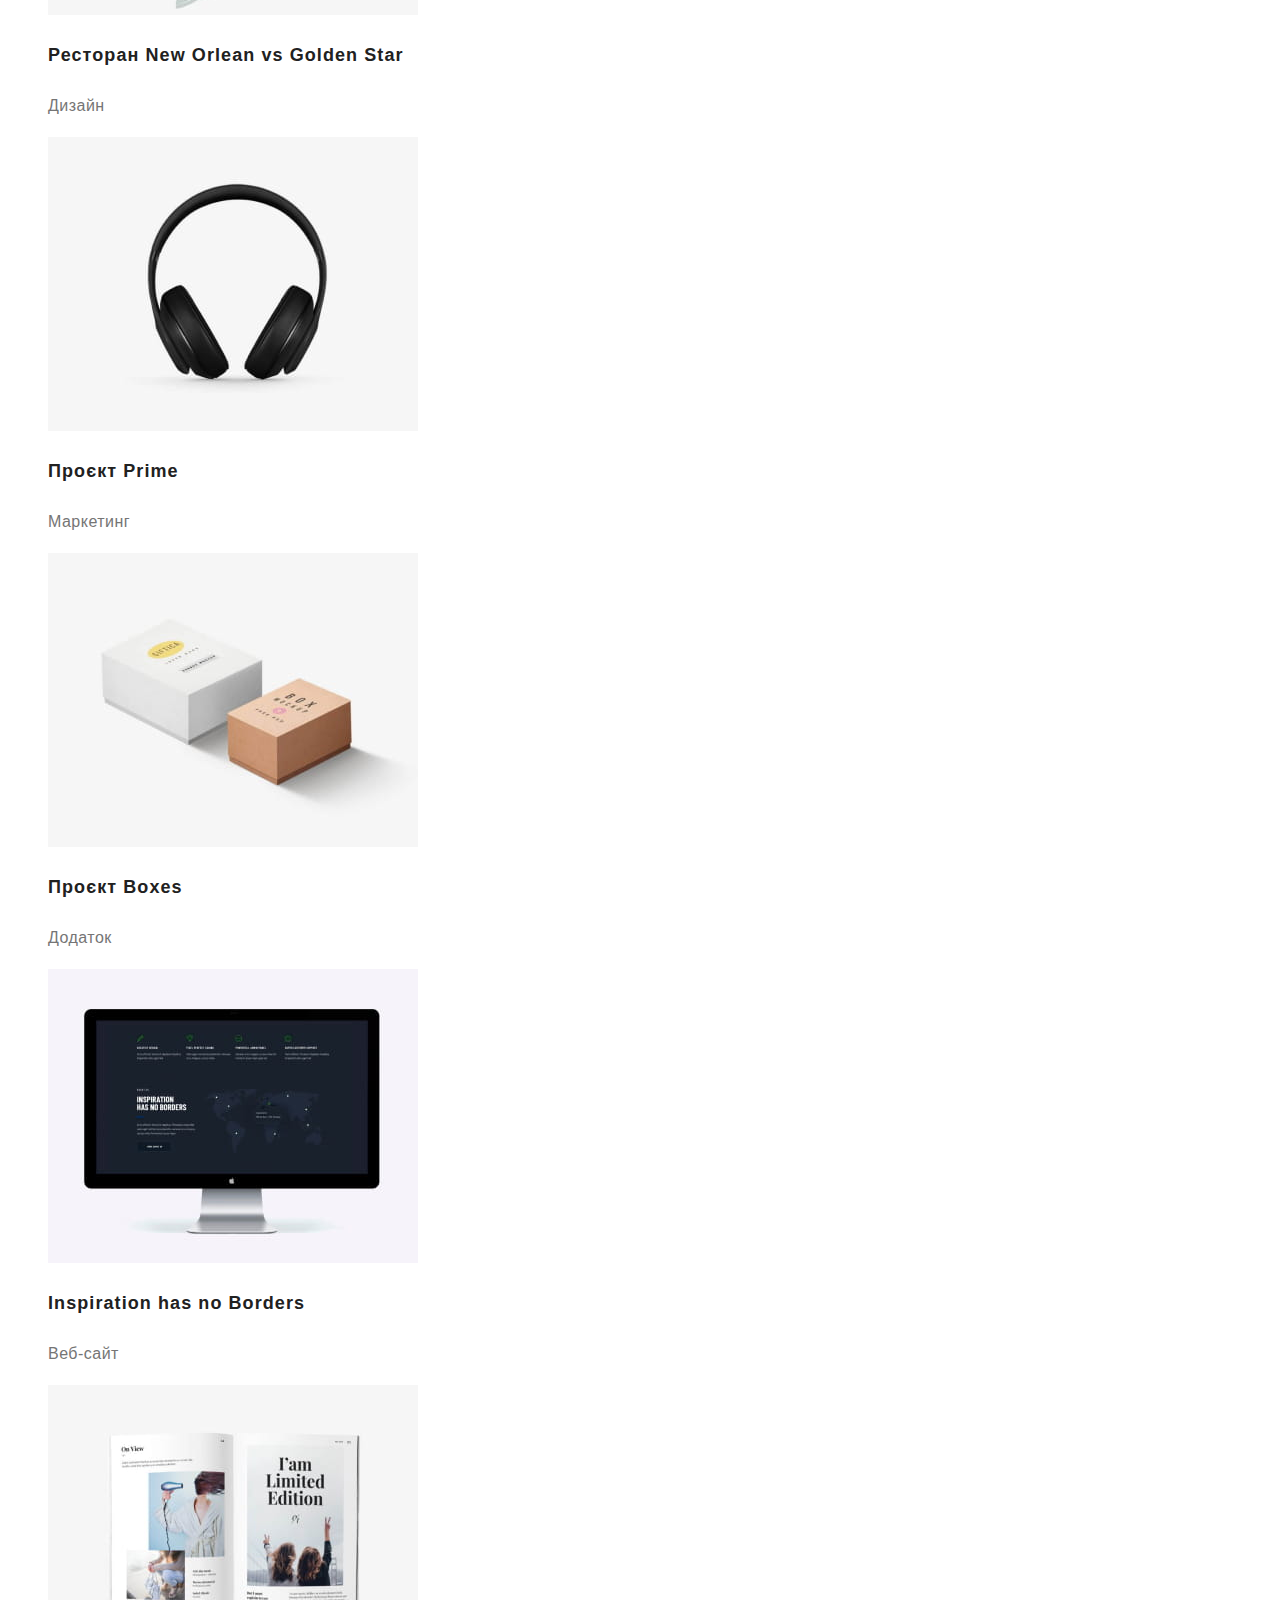
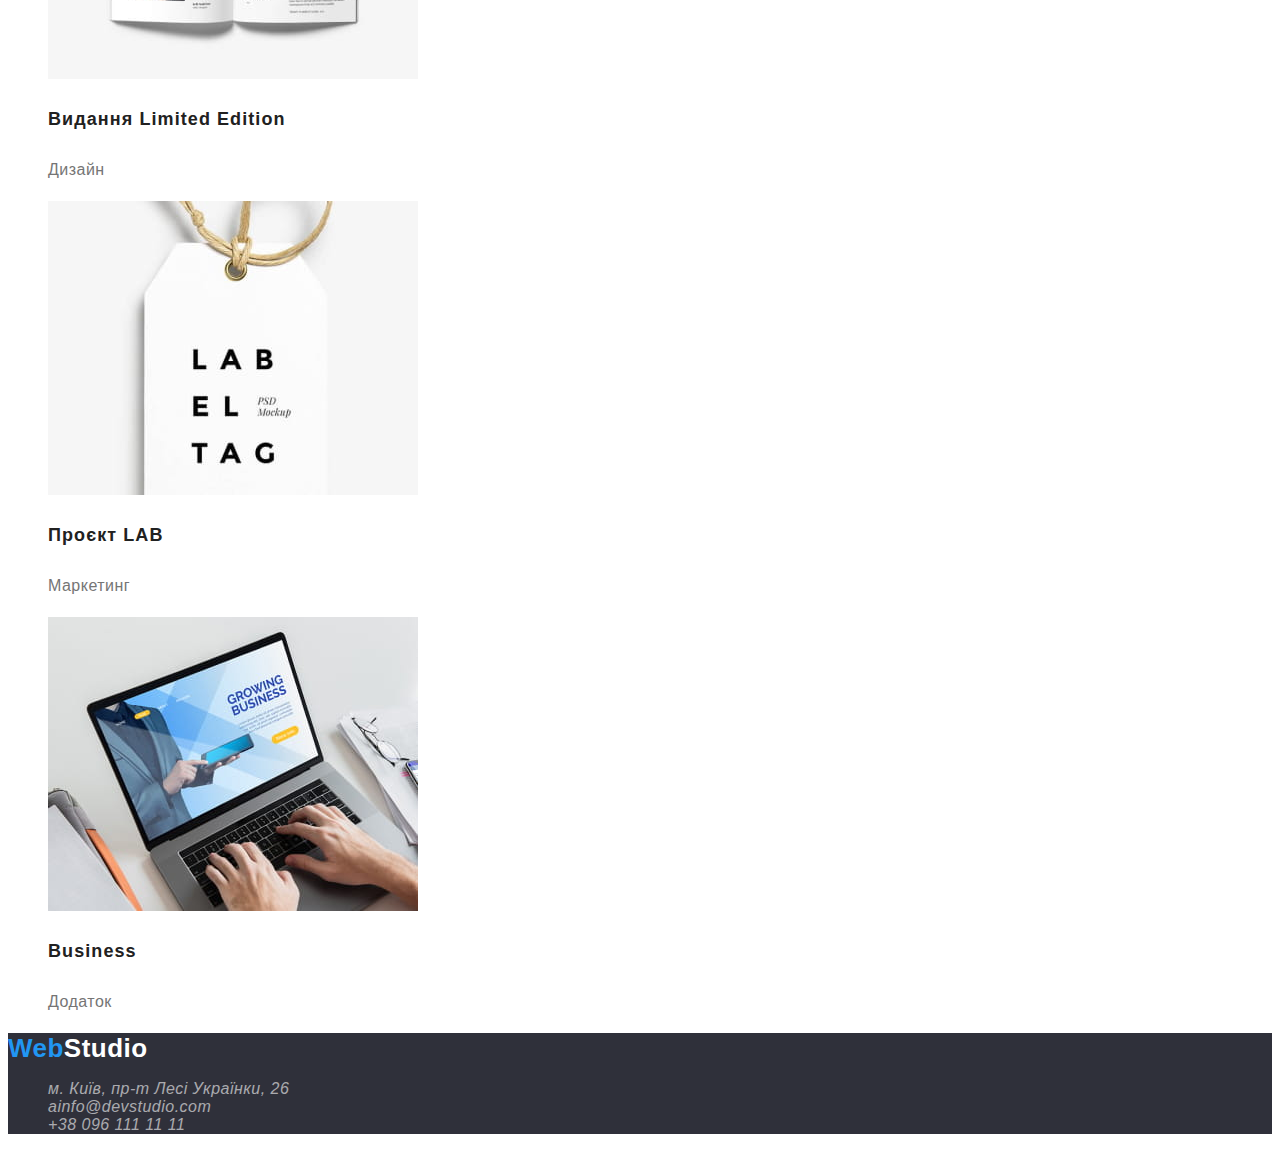
==== commit 079dfa01: "Віддаю на перевірку ДЗ-2" ====
--- a/portfolio.html
+++ b/portfolio.html
@@ -9,7 +9,7 @@
   </head>
 
   <body>
-    <header class="page-header">
+    <header>
       <!--Логотип-->
       <a class="logo" href="./index.html"
         ><span class="logo-blue" lang="en">Web</span
@@ -44,23 +44,17 @@
       <section>
         <h2>Фільтр</h2>
         <ul class="list">
-          <li><a href="" class="button primery">Усі</a></li>
-          <li><a href="" class="button secondary">Веб-сайти</a></li>
-          <li><a href="" class="button secondary">Додатки</a></li>
-          <li><a href="" class="button secondary">Дизайн</a></li>
-          <li><a href="" class="button secondary">Маркетинг</a></li>
-
-          <!-- <li><button type="button primery">Усі</button></li>
-          <li><button type="button primery">Веб-сайти</button></li>
-          <li><button type="button primery">Додатки</button></li>
-          <li><button type="button primery">Дизайн</button></li>
-          <li><button type="button primery">Маркетинг</button></li> -->
+          <li><button type="button" class="bt primery">Усі</button></li>
+          <li><button type="button" class="bt secondary">Веб-сайти</button></li>
+          <li><button type="button" class="bt secondary">Додатки</button></li>
+          <li><button type="button" class="bt secondary">Дизайн</button></li>
+          <li><button type="button" class="bt secondary">Маркетинг</button></li>
         </ul>
       </section>
 
       <!-- Examples of work -->
       <section>
-        <h2>Приклади</h2>
+        <h2>Приклади робіт</h2>
         <ul class="list">
           <li>
             <img
@@ -69,7 +63,7 @@
               height="294"
               alt="Ноутбук з фотграфіями розробників"
             />
-            <h3>Технокряк</h3>
+            <h3 class="project">Технокряк</h3>
             <p class="work-list">Веб-сайт</p>
           </li>
           <li>
@@ -79,8 +73,10 @@
               height="294"
               alt="Два баскетболіста"
             />
-            <h3>Постер <span lang="en">New Orlean vs Golden Star</span></h3>
-            <p class="work-list">рр</p>
+            <h3 class="project">
+              Постер <span lang="en">New Orlean vs Golden Star</span>
+            </h3>
+            <p class="work-list">Дизайн</p>
           </li>
           <li>
             <img
@@ -89,7 +85,9 @@
               height="294"
               alt="Логотип ресторану морської їжі"
             />
-            <h3>Ресторан <span lang="en">New Orlean vs Golden Star</span></h3>
+            <h3 class="project">
+              Ресторан <span lang="en">New Orlean vs Golden Star</span>
+            </h3>
             <p class="work-list">Дизайн</p>
           </li>
           <li>
@@ -99,7 +97,7 @@
               height="294"
               alt="Чорні навушники"
             />
-            <h3>Проєкт <span lang="en">Prime</span></h3>
+            <h3 class="project">Проєкт <span lang="en">Prime</span></h3>
             <p class="work-list">Маркетинг</p>
           </li>
           <li>
@@ -109,7 +107,7 @@
               height="294"
               alt="Дві коробочки: біла і коричнева"
             />
-            <h3>Проєкт <span lang="en">Boxes</span></h3>
+            <h3 class="project">Проєкт <span lang="en">Boxes</span></h3>
             <p class="work-list">Додаток</p>
           </li>
           <li>
@@ -119,7 +117,9 @@
               height="294"
               alt="Комп'ютерний монітор"
             />
-            <h3><span lang="en">Inspiration has no Borders</span></h3>
+            <h3 class="project">
+              <span lang="en">Inspiration has no Borders</span>
+            </h3>
             <p class="work-list">Веб-сайт</p>
           </li>
           <li>
@@ -129,7 +129,9 @@
               height="294"
               alt="Відкрита книга з фотографіями"
             />
-            <h3>Видання <span lang="en">Limited Edition</span></h3>
+            <h3 class="project">
+              Видання <span lang="en">Limited Edition</span>
+            </h3>
             <p class="work-list">Дизайн</p>
           </li>
           <li>
@@ -139,7 +141,7 @@
               height="294"
               alt="Бірка для одягу"
             />
-            <h3>Проєкт <span lang="en">LAB</span></h3>
+            <h3 class="project">Проєкт <span lang="en">LAB</span></h3>
             <p class="work-list">Маркетинг</p>
           </li>
           <li>
@@ -149,7 +151,7 @@
               height="294"
               alt="Ноутбук, руки на клавіатурі"
             />
-            <h3><span lang="en">Business</span></h3>
+            <h3 class="project"><span lang="en">Business</span></h3>
             <p class="work-list">Додаток</p>
           </li>
         </ul>
@@ -158,9 +160,9 @@
 
     <!--Footer: Контакти-->
     <footer>
-      <a href="./index.html"
+      <a class="logo" href="./index.html"
         ><span class="logo-blue" lang="en">Web</span
-        ><span class="logo-black" lang="en">Studio</span></a
+        ><span class="logo-white" lang="en">Studio</span></a
       >
       <address>
         <ul class="contacts-nav list">
--- a/css/styles.css
+++ b/css/styles.css
@@ -1,31 +1,31 @@
 /* Палітра кольорів 
-background: #F5F5F5
-background-header: #FFFFFF
-background-futer: #2F303A
-background-hero: #2F303A
-background-team: #2F303A
-background-botton: #F5F4FA
-accent-button: #2196F3
-white-button: #FFFFFF
-black-word: #212121
-blue-logo: #2196F3
-black-logo: #000000
-text-main: #212121
-text: #757575
+background: #F5F5F5;
+background-header: #FFFFFF;
+background-futer: #2F303A;
+background-hero: #2F303A;
+background-team: #F5F4FA
+background-botton: #F5F4FA;
+accent-button: #2196F3;
+white-button: #FFFFFF;
+black-word: #212121;
+blue-logo: #2196F3;
+black-logo: #000000;
+text-main: #212121;
+text: #757575;
 text-footer: rgba(255, 255, 255, 0.6);
 
 */
 
 :root {
-  --primery-text-color: #212121;
-  --primery-bg-color: #f5f5f5;
-  --background-botton: #f5f4fa;
-  --secondary-text-color: #757575;
   --accent-color: #2196f3;
 }
+
 body {
-  background-color: var(--primery-bg-color);
-  color: var(--primery-text-color);
+  background-color: #fff;
+  color: #212121;
+
+  font-family: "Roboto", sans-serif;
+  letter-spacing: 0.03em;
 }
 
 /* Скасував мітки у списках */
@@ -38,9 +38,16 @@
   text-decoration: none;
 }
 
-/* Перша частина логотипу */
+.logo {
+  font-family: "Raleway", sans-serif;
+  font-weight: 700;
+  font-size: 26px;
+  line-height: 1.19;
+}
+
+/*Перша частина логотипу */
 .logo-blue {
-  color: #2196f3;
+  color: var(--accent-color);
 }
 
 /* Друга частина логотипу */
@@ -48,10 +55,20 @@
   color: #000000;
 }
 
+/* Друга частина логотипу у футері */
+.logo-white {
+  color: #fff;
+}
+
 /* Задав кольор тексту посилань */
 .site-nav .link,
 .contacts .cont {
-  color: var(--primery-text-color);
+  color: #212121;
+
+  font-weight: 500;
+  font-size: 14px;
+  line-height: 1.14;
+  letter-spacing: 0.02em;
 }
 
 /* Зміна кольору тексту (миш, таб) */
@@ -67,18 +84,103 @@
 }
 
 /* Головний текст */
-.sec-hiro {
+.hero {
   color: #fff;
+  background-color: #212121;
+
+  text-transform: uppercase;
+  text-align: center;
+}
+
+/* Шрифт для h1 "Ефективні рішення" */
+.sec-hero {
+  font-weight: 900;
+  font-size: 44px;
+  line-height: 1.36;
+  letter-spacing: 0.06em;
+}
+
+/* Шрифт для кнопок фільтру */
+.bt.primery {
+  font-weight: 700;
+  font-size: 16px;
+  line-height: 1.88;
+  display: flex;
+  align-items: center;
+  text-align: center;
+  letter-spacing: 0.06em;
 }
 
 /* Колір тексту скілів, професії, назви робіт */
-.skills,
+.skills-list,
 .prof,
 .work-list {
-  color: var(--secondary-text-color);
-}
-
-/* Задав колір тексту у футері */
+  color: #757575;
+}
+
+/* Розмір шрифту для "Наші скіли" h2 */
+.skills {
+  font-weight: 700;
+  font-size: 14px;
+  line-height: 1.14;
+  text-transform: uppercase;
+}
+
+/* Колір фону для секції "Наша команда" */
+.our-team {
+  background-color: #f5f4fa;
+}
+
+/* Розмір шрифту для тексту у секції "Наші скіли" */
+.skills-list {
+  font-weight: 400;
+  font-size: 14px;
+  line-height: 1.71;
+  text-transform: none;
+}
+
+/* Розмір шрифту для секцій "Наші скіли" і "Наша команда", h2 */
+.subtitle,
+.team {
+  font-weight: 700;
+  font-size: 36px;
+  line-height: 1.17;
+  text-align: center;
+}
+
+/* Розмір шрифту для імен у "Наша команда" */
+.team-name {
+  font-weight: 500;
+  font-size: 16px;
+  line-height: 1.19;
+}
+
+/* Розмір шрифта для професій у "Наша команда" */
+.prof {
+  font-weight: 400;
+}
+
+/* Розмір шрифту для проєктів у "Приклади робіт", h3*/
+.project {
+  font-weight: 700;
+  font-size: 18px;
+  line-height: 2;
+  letter-spacing: 0.06em;
+}
+
+/* Розмір шрифту для прикладів дизайну у "Приклад робіт"  */
+.work-list {
+  font-weight: 400;
+  font-size: 16px;
+  line-height: 1.88;
+}
+
+/* Футер */
+footer {
+  background-color: #2f303a;
+}
+
+/* Колір тексту у футері */
 .contacts-nav .list-footer {
   color: rgba(255, 255, 255, 0.6);
 }
@@ -89,17 +191,25 @@
   color: #fff;
 }
 
-/* Кнопка */
-.button {
-  color: var(--primery-text-color);
-  background: var(--primery-bg-color);
-}
-.button.primery {
+/* Кнопка фільтру*/
+button {
+  color: #212121;
+  background: #fff;
+
+  font-family: inherit;
+  font-weight: 500;
+  font-size: 16px;
+  line-height: 1, 62;
+  text-align: center;
+}
+
+.but.primery,
+.bt.primery {
   color: #f5f4fa;
   background-color: var(--accent-color);
 }
 
-.button.secondary {
-  color: var(--primery-text-color);
-  background-color: var(--background-botton);
-}
+.bt.secondary {
+  color: #212121;
+  background-color: #f5f4fa;
+}
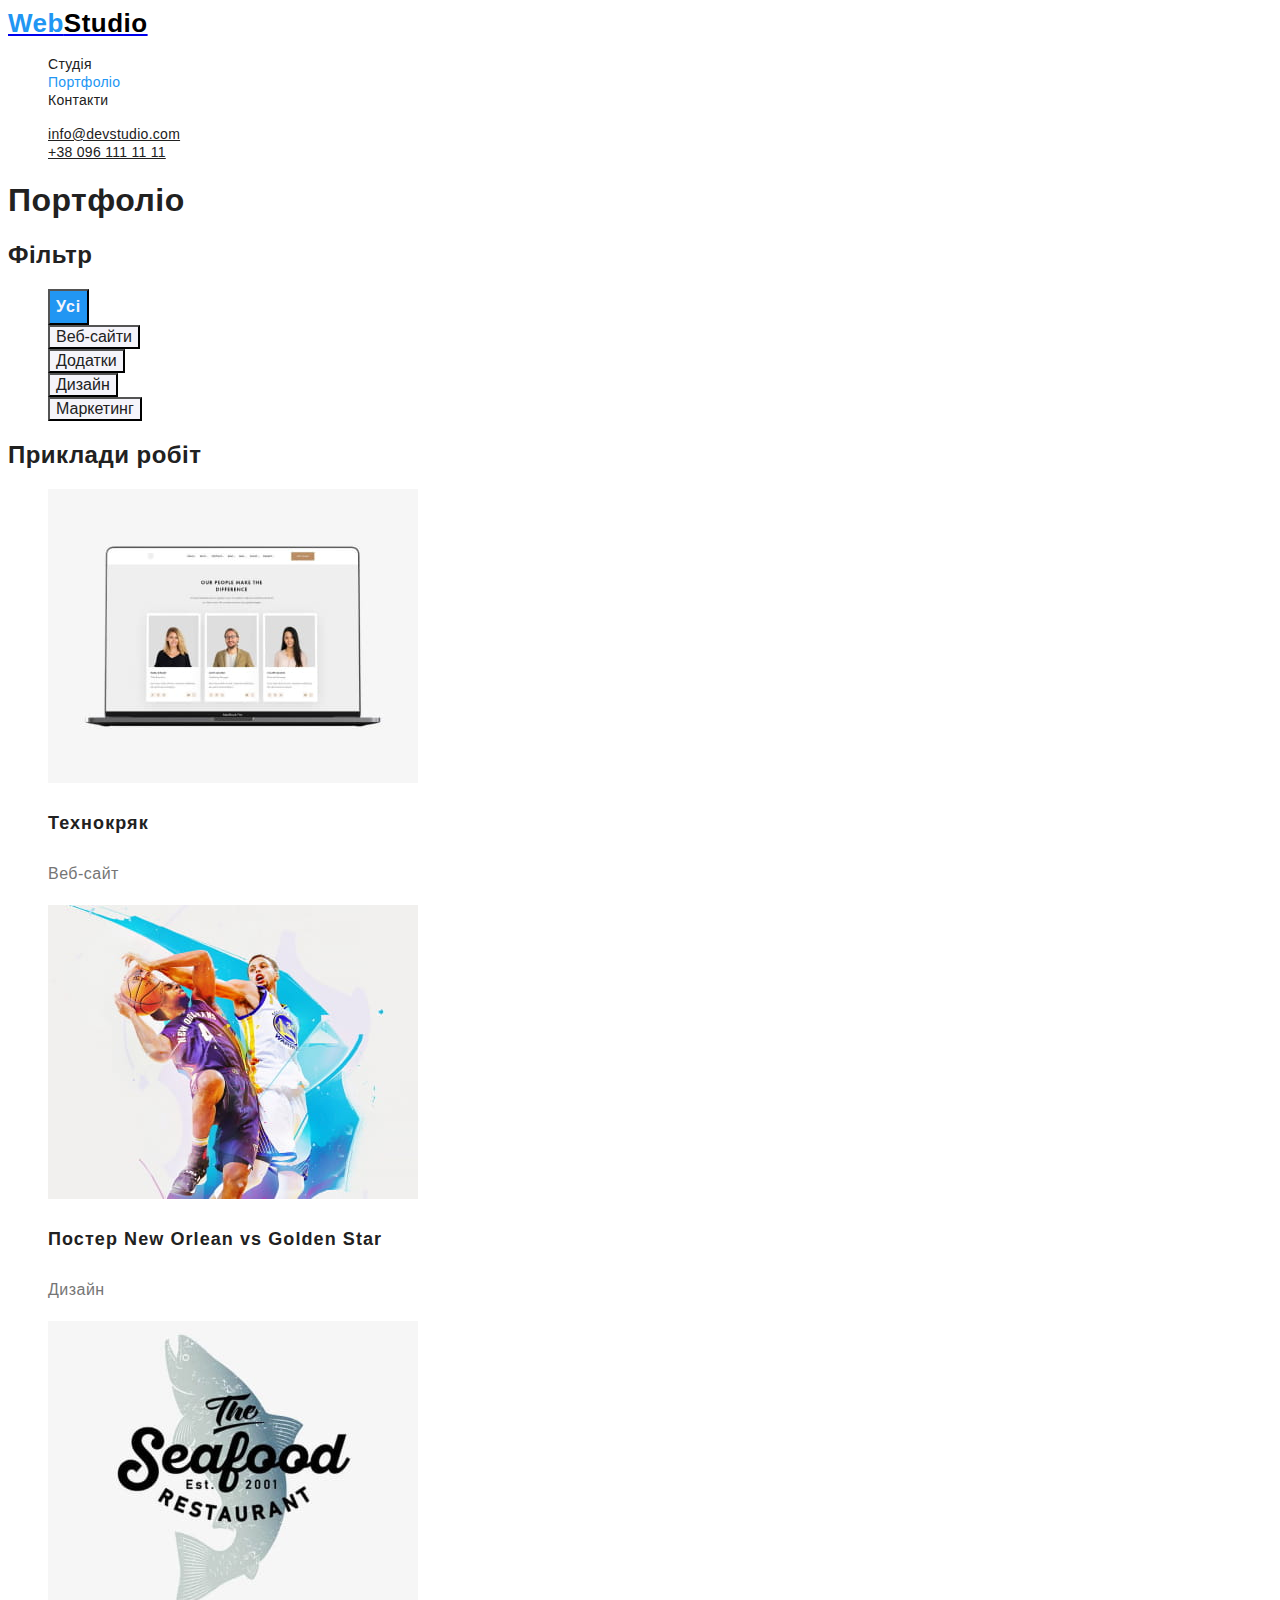
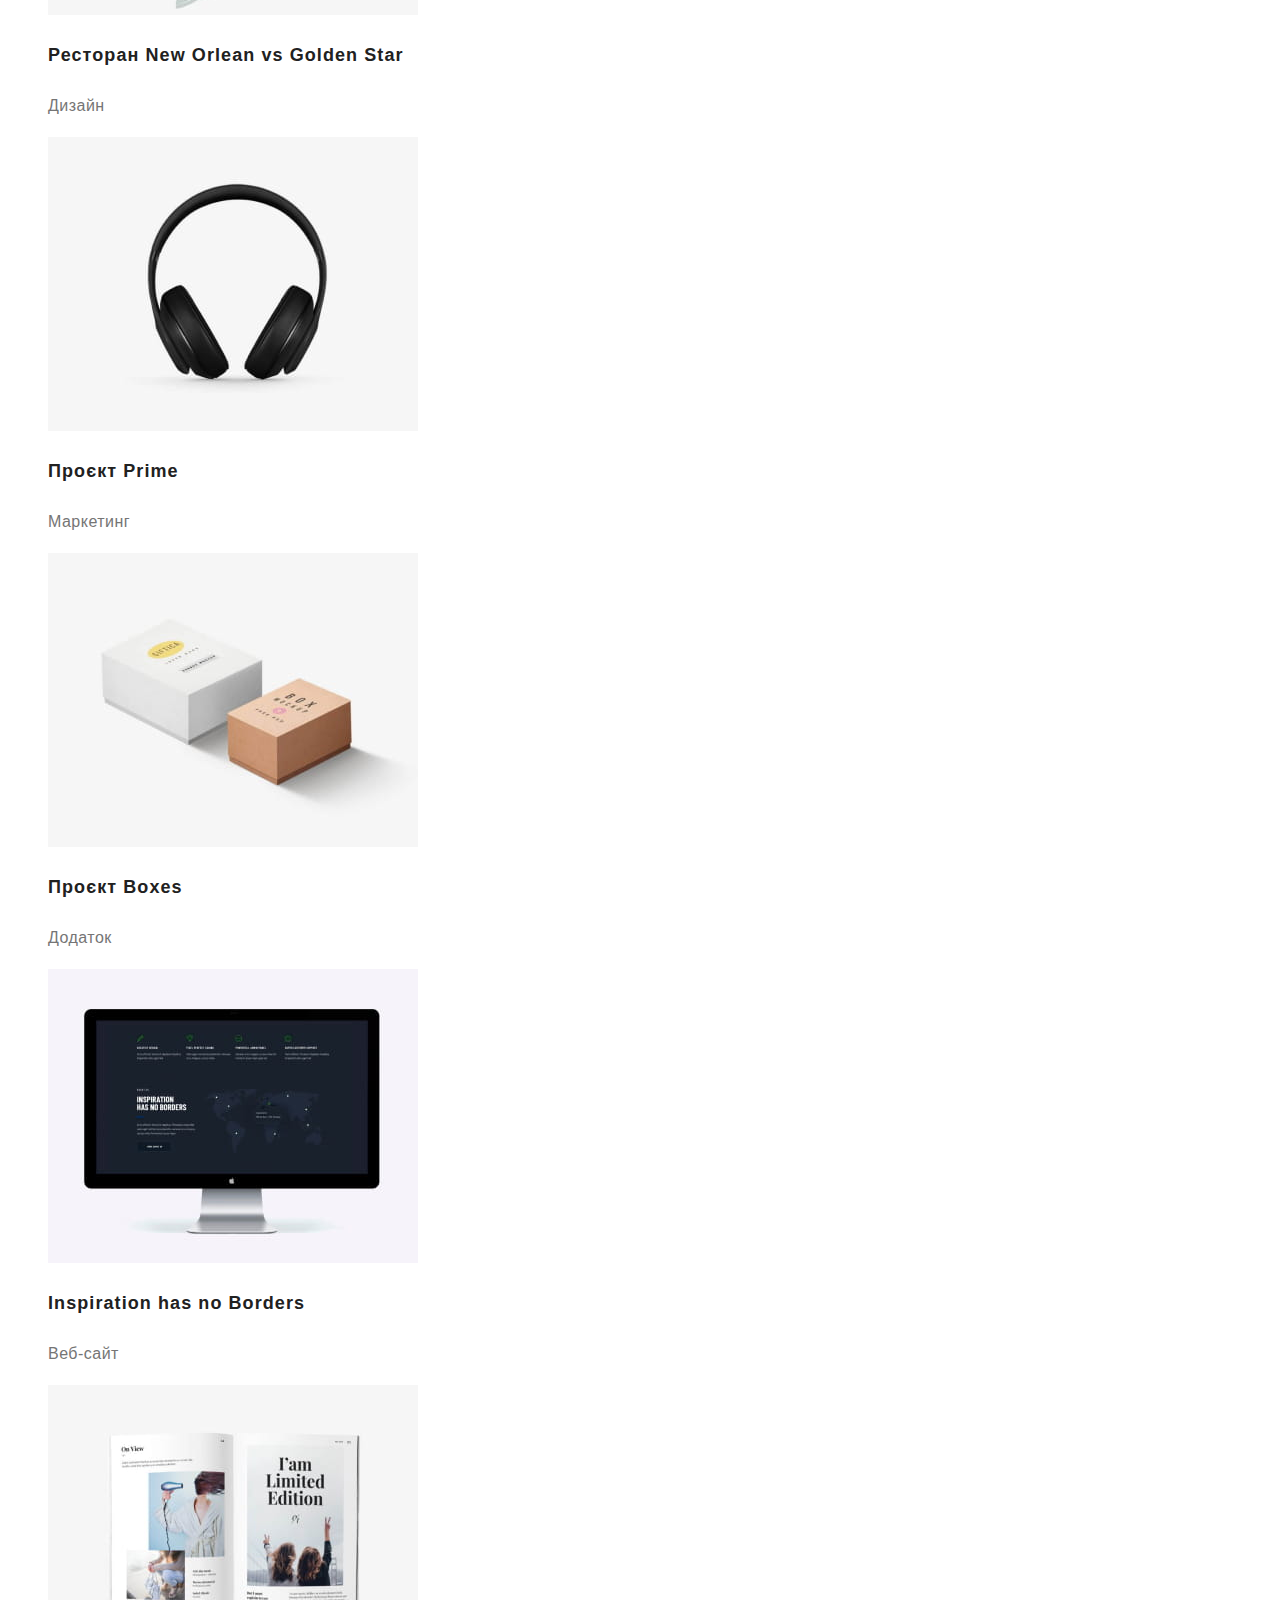
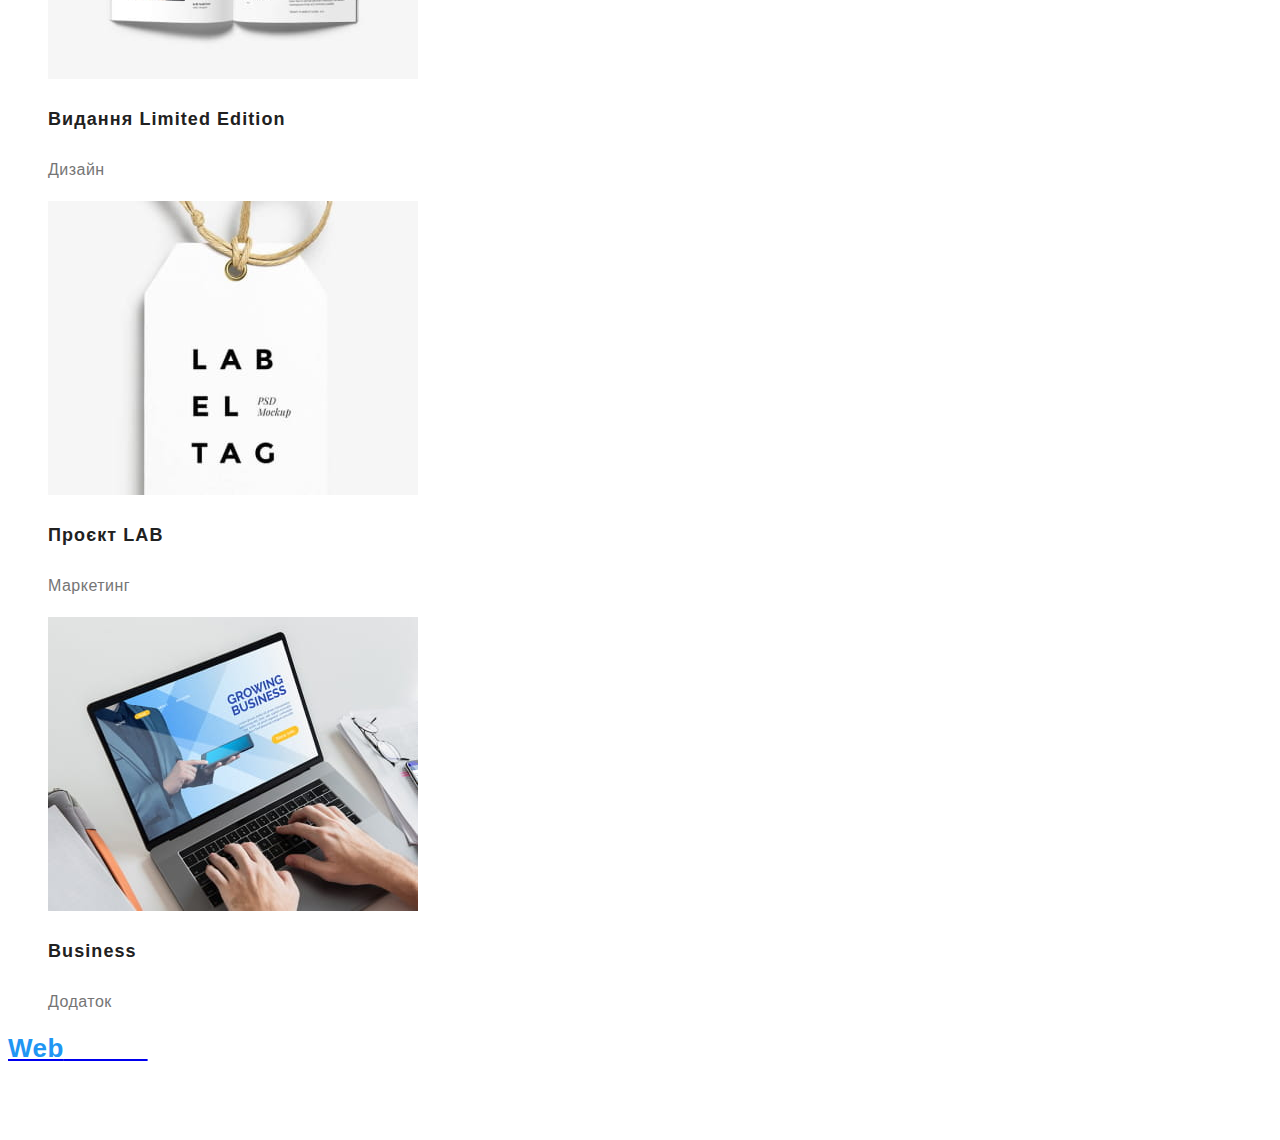
==== commit 4134b329: "Виправлені помилки з класами і шрифт адреси" ====
--- a/portfolio.html
+++ b/portfolio.html
@@ -168,7 +168,7 @@
         <ul class="contacts-nav list">
           <li>
             <a
-              class="list-footer"
+              class="list-footer link"
               href="https://goo.gl/maps/GKG1Pfcs3RUsKqncA"
               target="_blank"
               rel="noopener nofollow"
@@ -177,12 +177,15 @@
             </a>
           </li>
           <li>
-            <a class="list-footer" lang="en" href="mailto:ainfo@devstudio.com"
+            <a
+              class="list-footer link"
+              lang="en"
+              href="mailto:ainfo@devstudio.com"
               >ainfo@devstudio.com</a
             >
           </li>
           <li>
-            <a class="list-footer" href="tel:+380961111111"
+            <a class="list-footer link" href="tel:+380961111111"
               >+38 096 111 11 11</a
             >
           </li>
--- a/css/styles.css
+++ b/css/styles.css
@@ -34,7 +34,7 @@
 }
 
 /* Скасував підкреслювання у посиланнях */
-a {
+.link {
   text-decoration: none;
 }
 
@@ -176,13 +176,21 @@
 }
 
 /* Футер */
-footer {
+.footer {
   background-color: #2f303a;
 }
 
 /* Колір тексту у футері */
 .contacts-nav .list-footer {
   color: rgba(255, 255, 255, 0.6);
+}
+
+/* Тип шрифту у футері */
+.contacts-nav {
+  font-style: normal;
+  font-weight: 400;
+  font-size: 14px;
+  line-height: calc (24 / 14);
 }
 
 /* Зміна кольору тексту у футері (миш, таб) */
@@ -192,14 +200,14 @@
 }
 
 /* Кнопка фільтру*/
-button {
+.bt {
   color: #212121;
   background: #fff;
 
   font-family: inherit;
   font-weight: 500;
   font-size: 16px;
-  line-height: 1, 62;
+  line-height: calc (26 / 16);
   text-align: center;
 }
 
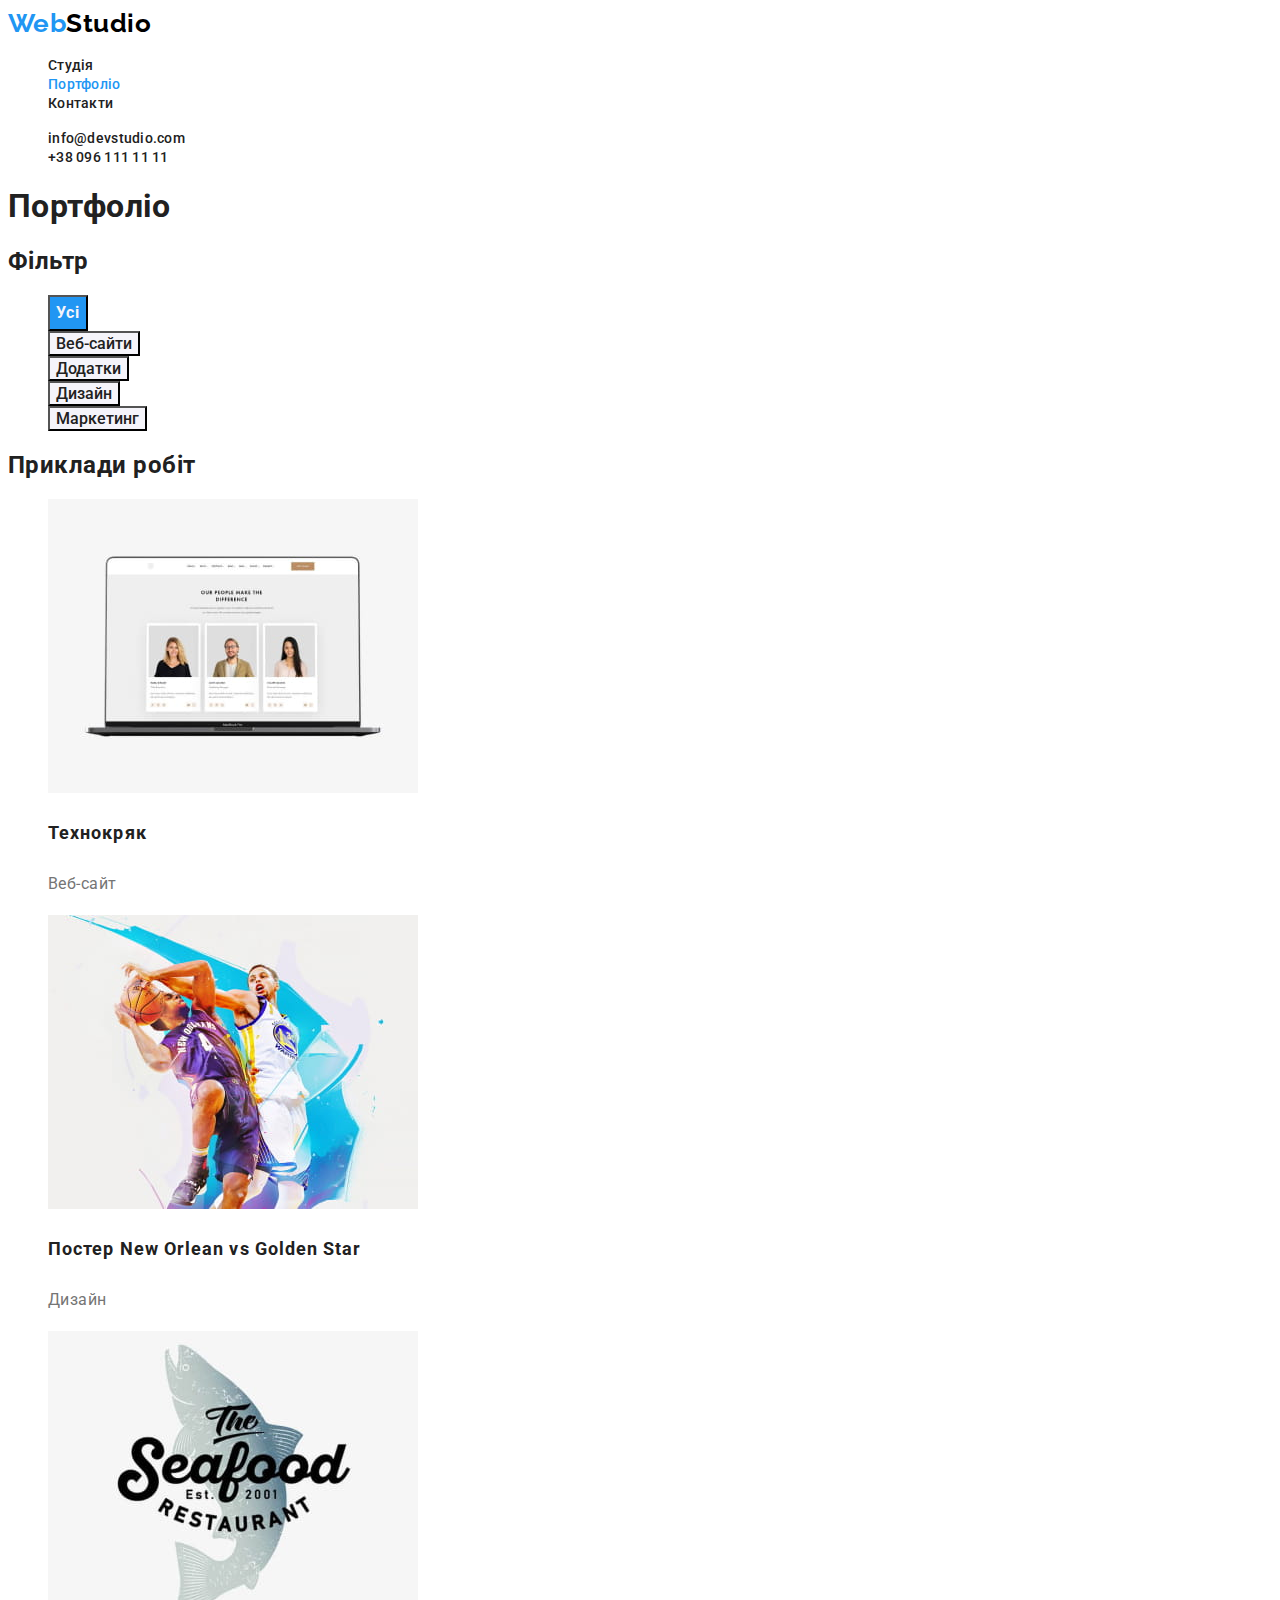
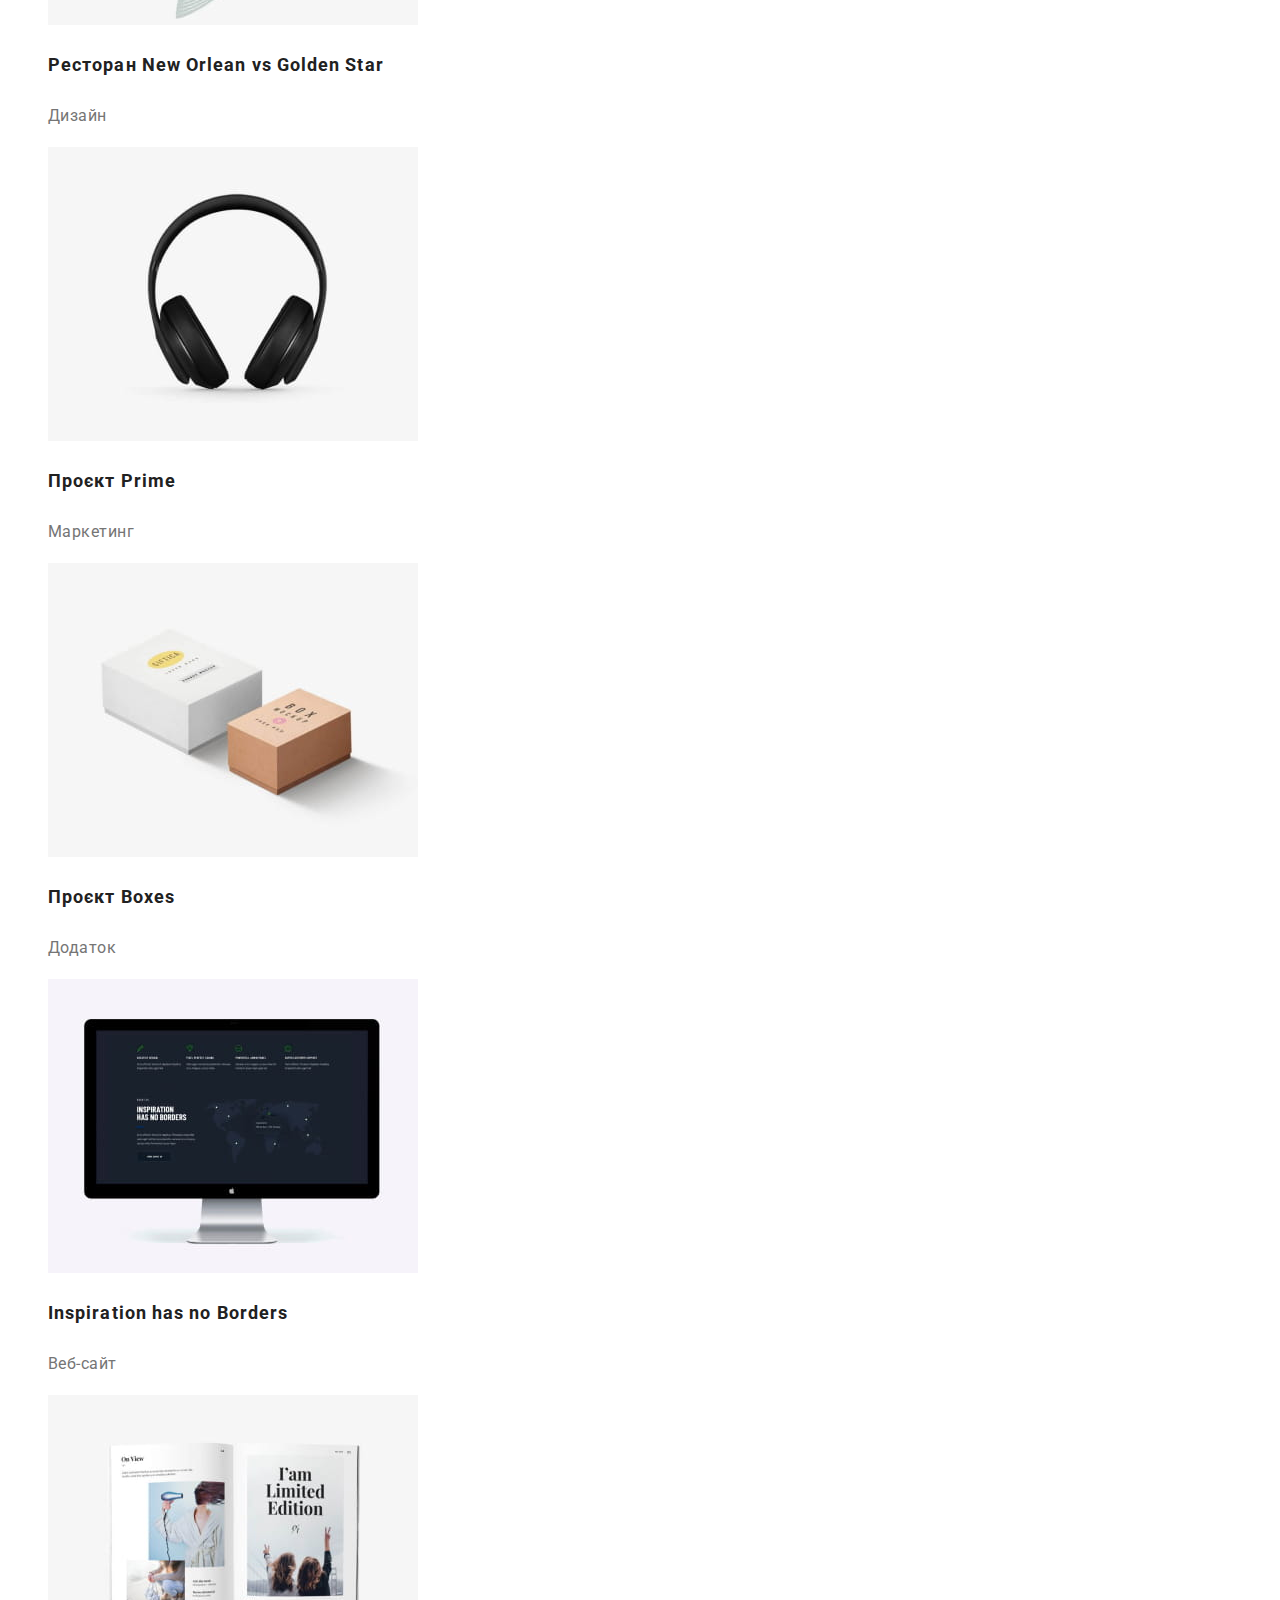
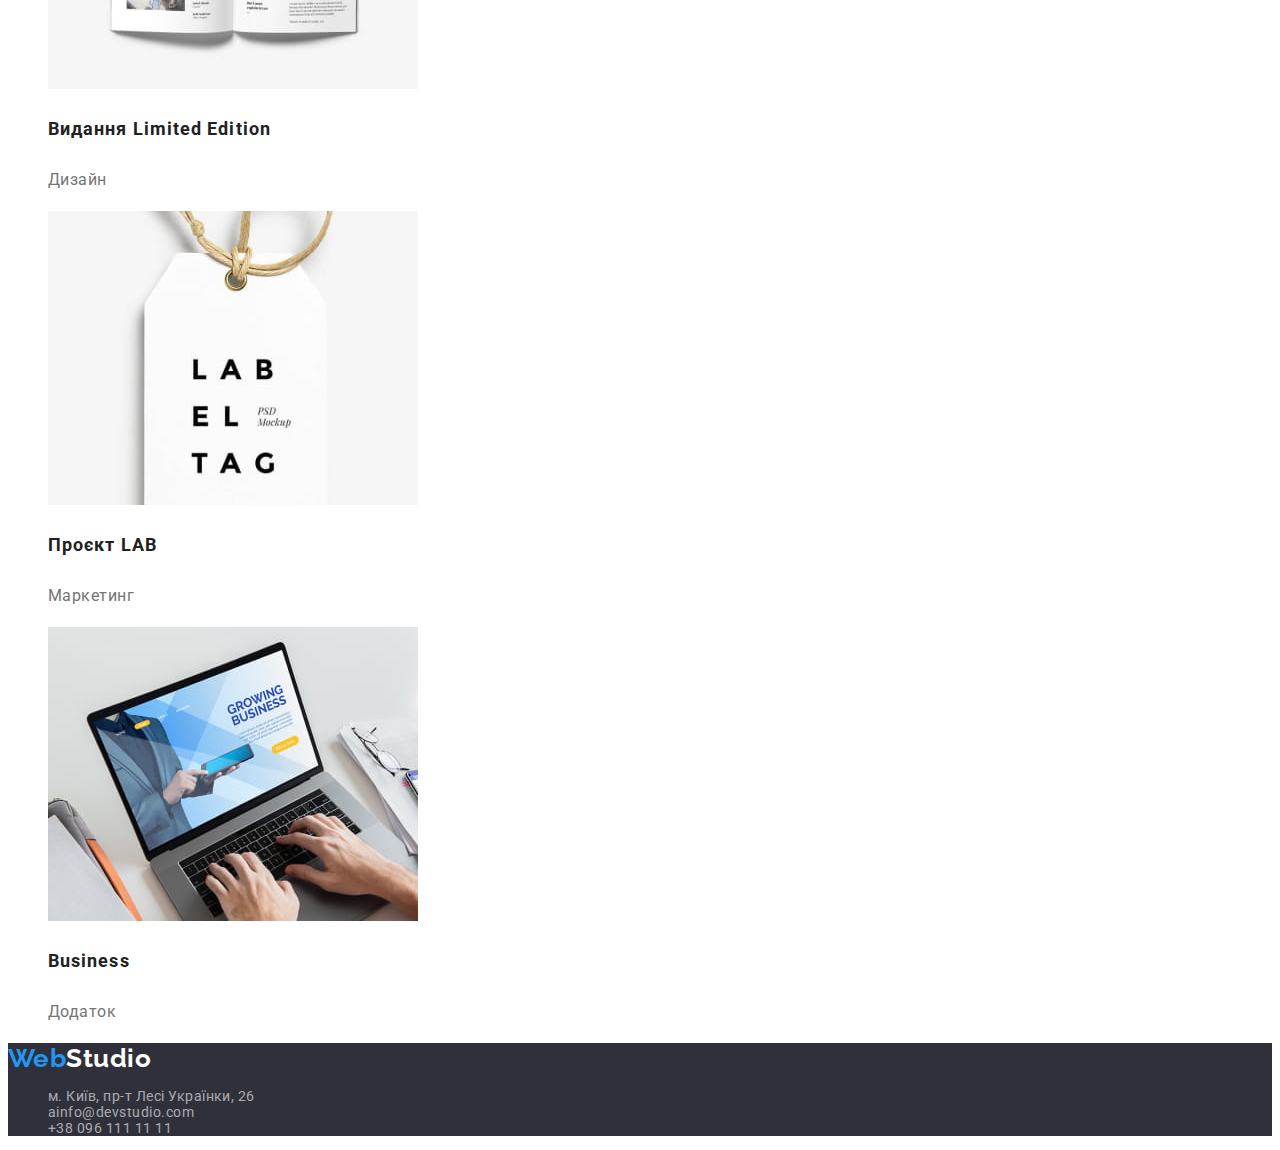
==== commit 9f9b12bc: "додані шрифти на другу сторінку" ====
--- a/portfolio.html
+++ b/portfolio.html
@@ -5,13 +5,19 @@
     <meta http-equiv="X-UA-Compatible" content="IE=edge" />
     <meta name="viewport" content="width=device-width, initial-scale=1.0" />
     <title lang="en">WebStudio</title>
+    <link rel="preconnect" href="https://fonts.googleapis.com" />
+    <link rel="preconnect" href="https://fonts.gstatic.com" crossorigin />
+    <link
+      href="https://fonts.googleapis.com/css2?family=Raleway:wght@700&family=Roboto:wght@400;500;700;900&display=swap"
+      rel="stylesheet"
+    />
     <link rel="stylesheet" href="./css/styles.css" />
   </head>
 
   <body>
     <header>
-      <!--Логотип-->
-      <a class="logo" href="./index.html"
+      <!-- Логотип -->
+      <a class="logo link" href="./index.html"
         ><span class="logo-blue" lang="en">Web</span
         ><span class="logo-black" lang="en">Studio</span></a
       >
@@ -159,8 +165,8 @@
     </main>
 
     <!--Footer: Контакти-->
-    <footer>
-      <a class="logo" href="./index.html"
+    <footer class="footer">
+      <a class="logo link" href="./index.html"
         ><span class="logo-blue" lang="en">Web</span
         ><span class="logo-white" lang="en">Studio</span></a
       >
--- a/css/styles.css
+++ b/css/styles.css
@@ -34,7 +34,8 @@
 }
 
 /* Скасував підкреслювання у посиланнях */
-.link {
+.link,
+.cont {
   text-decoration: none;
 }
 
@@ -200,14 +201,14 @@
 }
 
 /* Кнопка фільтру*/
-.bt {
+button {
   color: #212121;
   background: #fff;
 
   font-family: inherit;
   font-weight: 500;
   font-size: 16px;
-  line-height: calc (26 / 16);
+  line-height: 1, 62;
   text-align: center;
 }
 
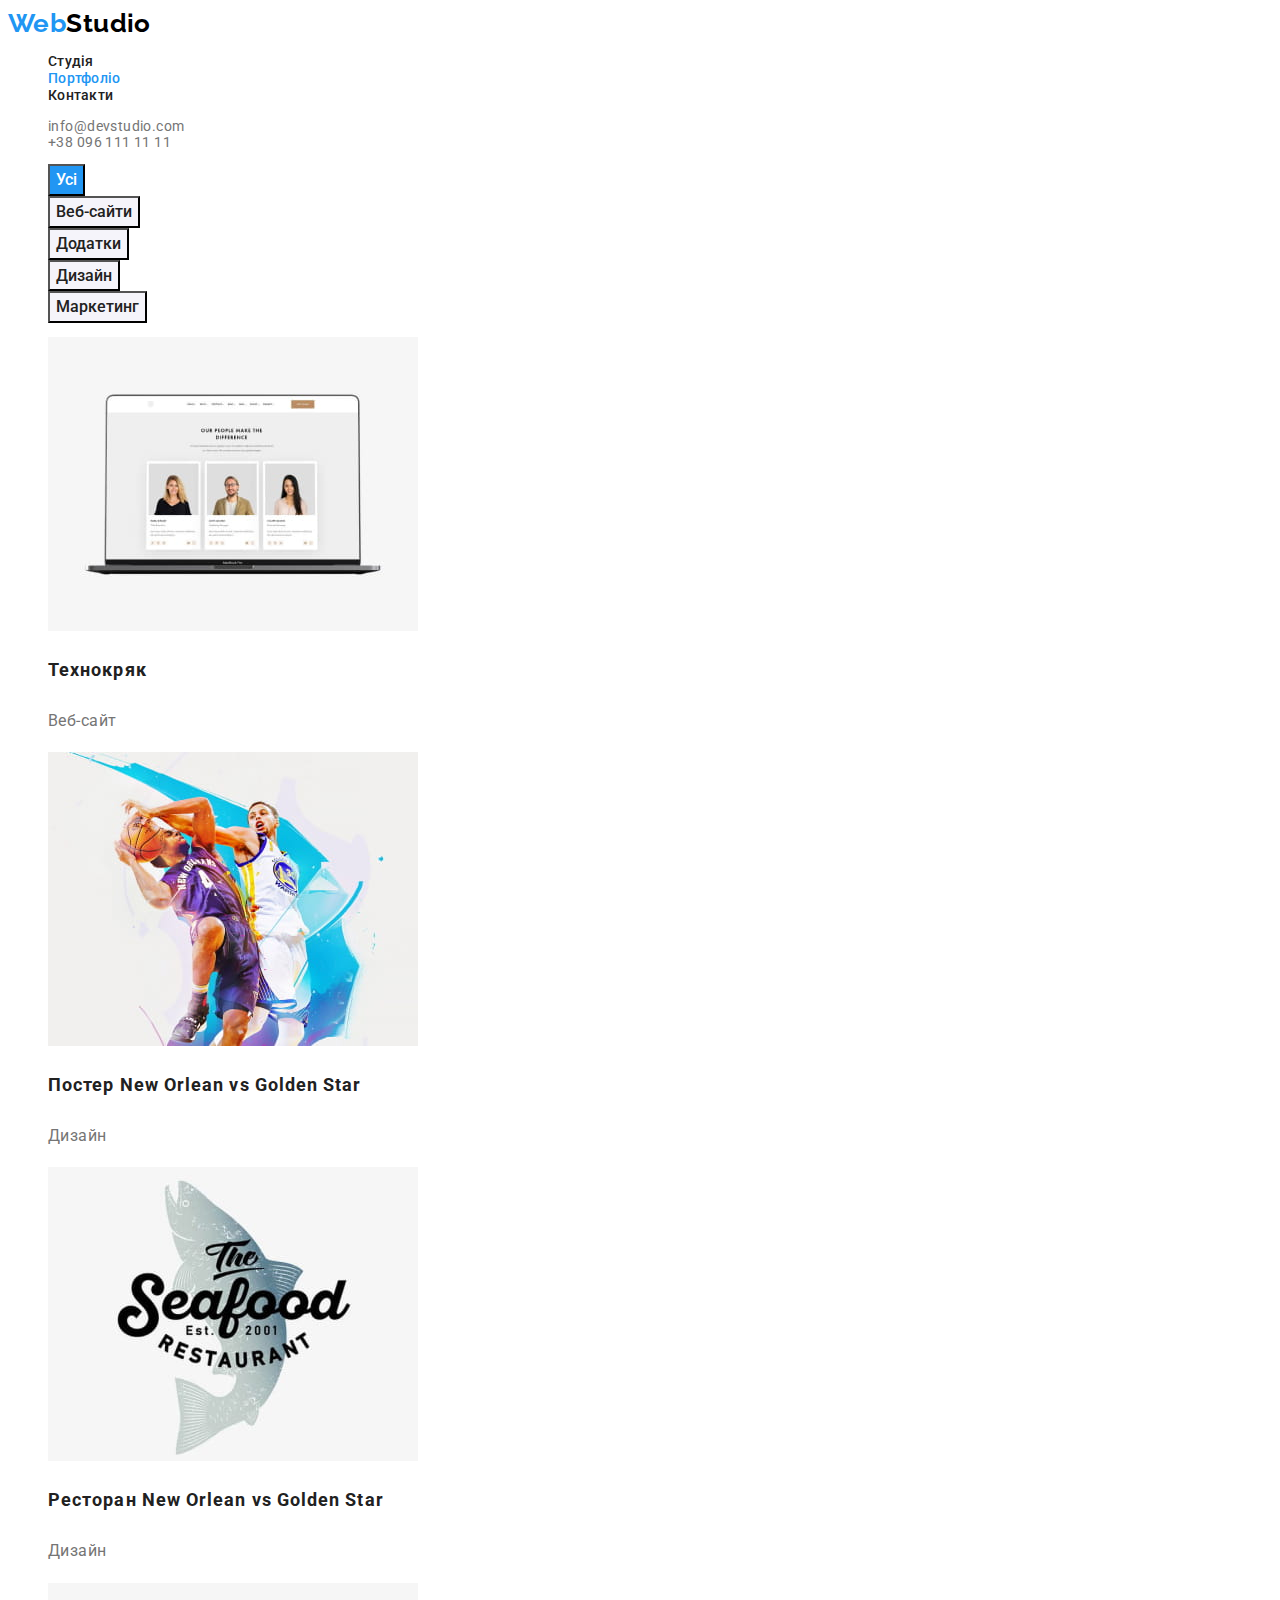
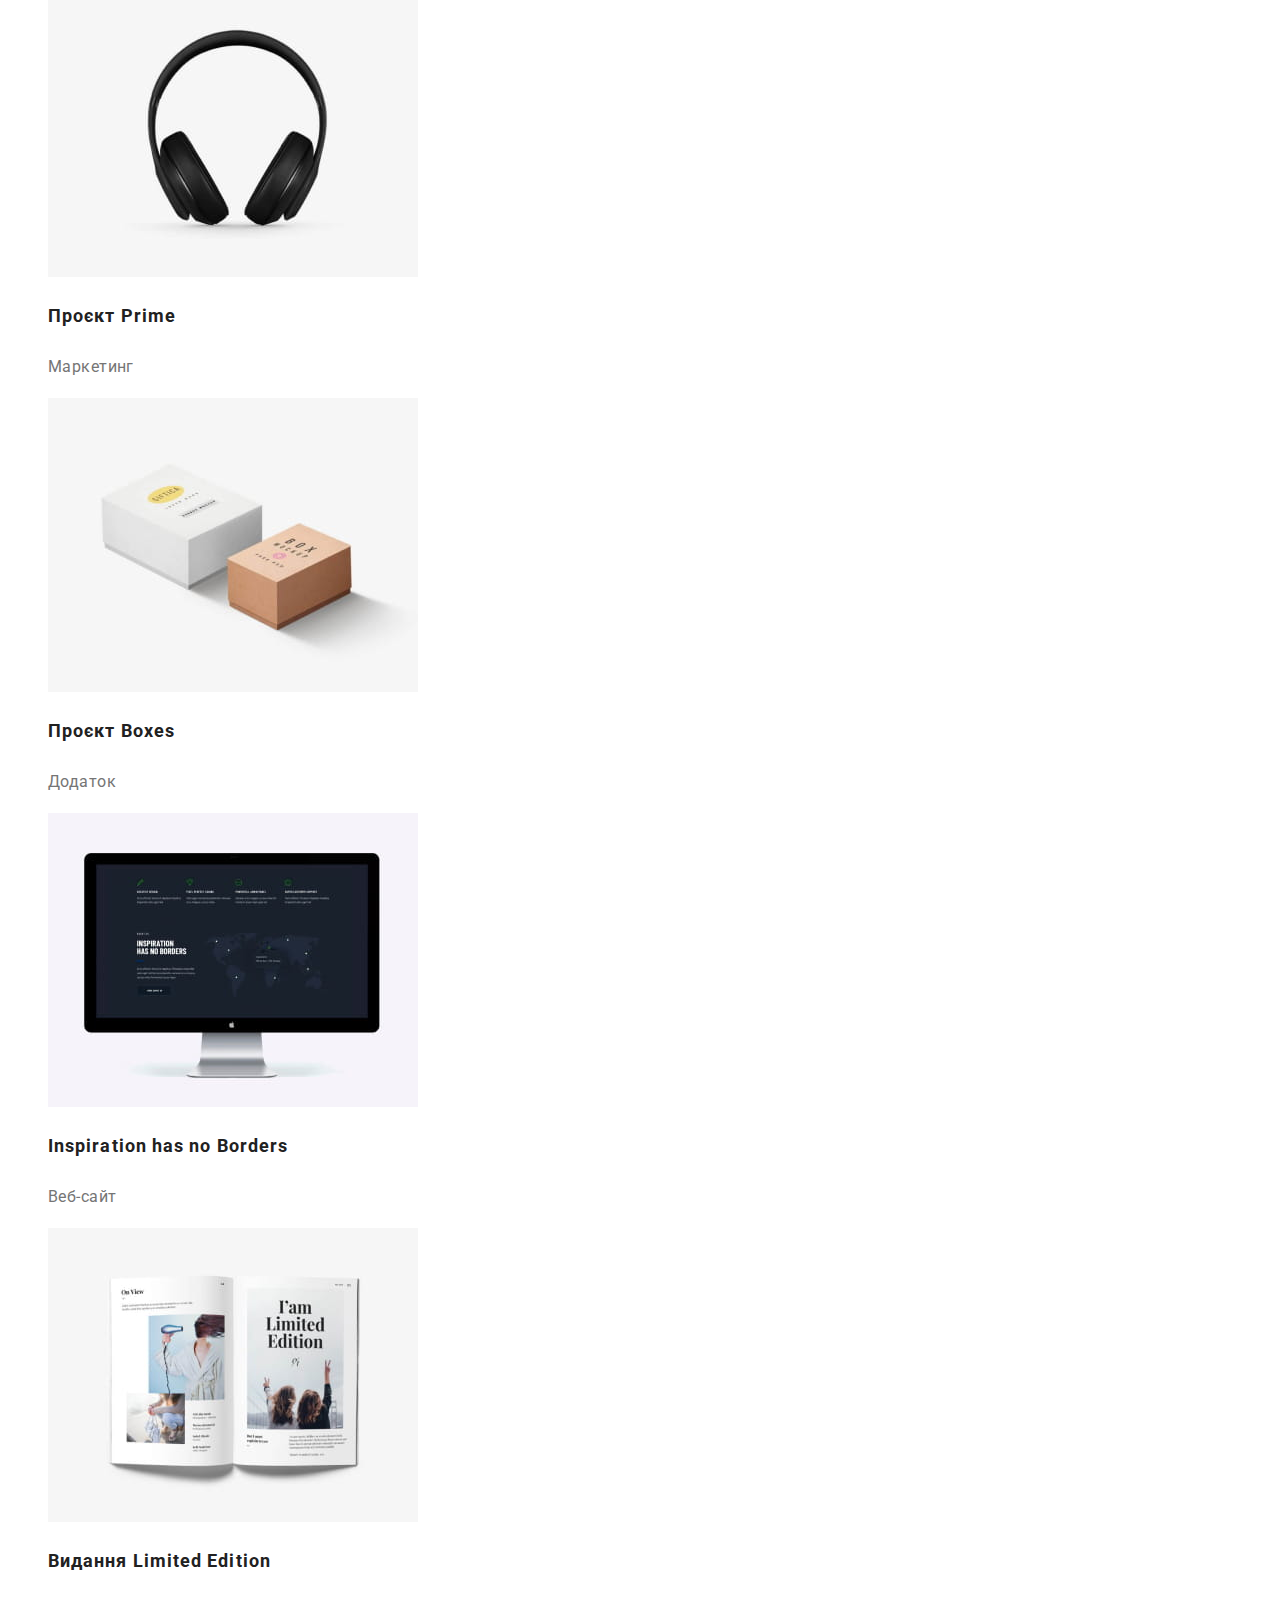
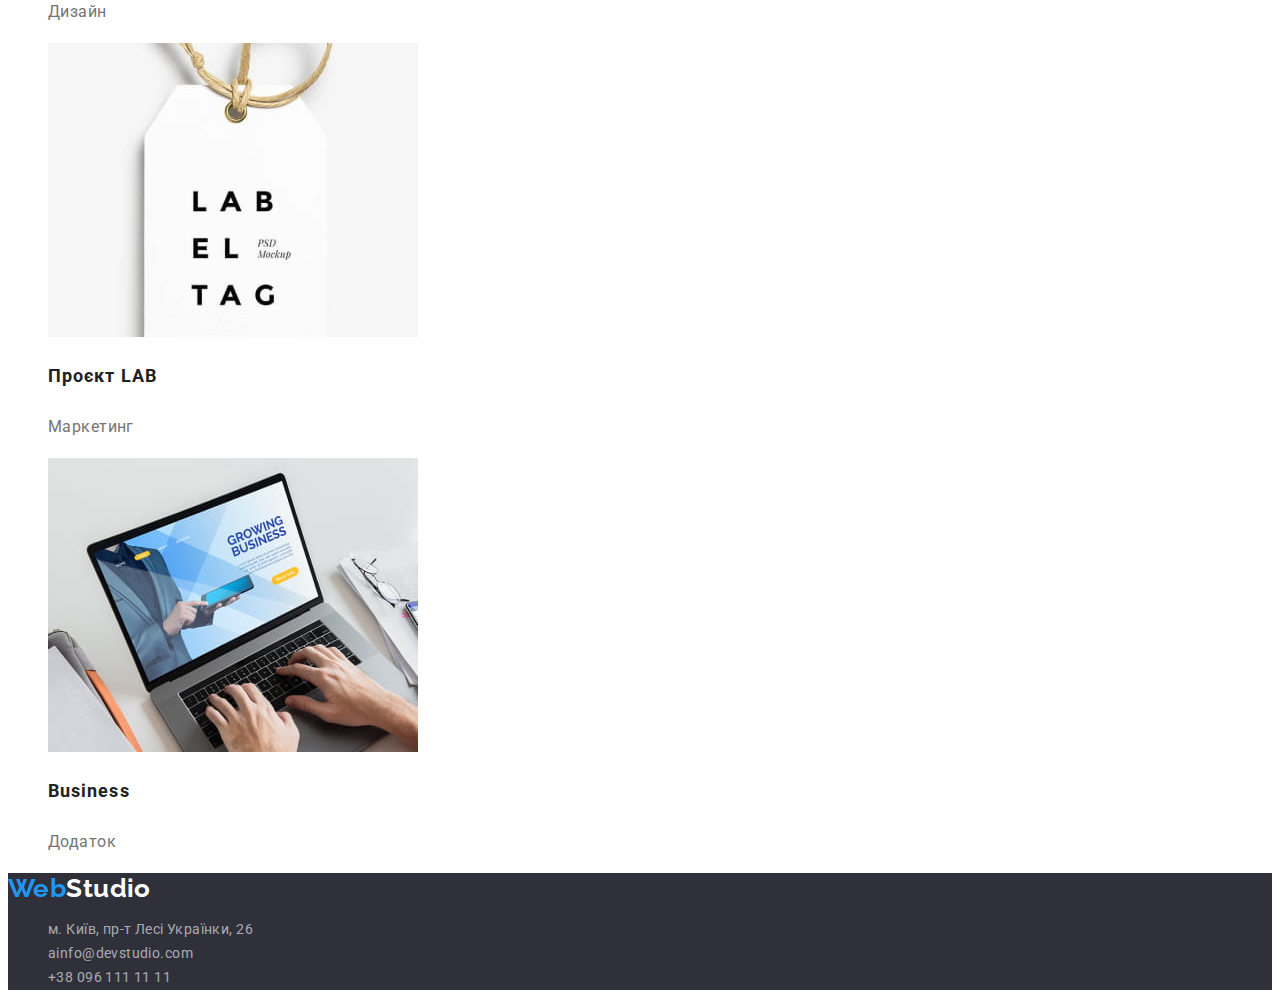
==== commit f4ef56e1: "Виправлені помилки після першої перевірки ДЗ-2" ====
--- a/portfolio.html
+++ b/portfolio.html
@@ -45,10 +45,10 @@
     </header>
 
     <main>
-      <h1>Портфоліо</h1>
+      <h1 class="visually-hidden">Портфоліо</h1>
       <!-- Filter-->
       <section>
-        <h2>Фільтр</h2>
+        <h2 class="visually-hidden">Фільтр</h2>
         <ul class="list">
           <li><button type="button" class="bt primery">Усі</button></li>
           <li><button type="button" class="bt secondary">Веб-сайти</button></li>
@@ -60,7 +60,7 @@
 
       <!-- Examples of work -->
       <section>
-        <h2>Приклади робіт</h2>
+        <h2 class="visually-hidden">Приклади робіт</h2>
         <ul class="list">
           <li>
             <img
--- a/css/styles.css
+++ b/css/styles.css
@@ -8,24 +8,45 @@
 accent-button: #2196F3;
 white-button: #FFFFFF;
 black-word: #212121;
-blue-logo: #2196F3;
-black-logo: #000000;
-text-main: #212121;
-text: #757575;
+logo-blue: #2196F3;
+logo-black: #000000;
+main-color-txt: #212121;
+color-text: #757575;
 text-footer: rgba(255, 255, 255, 0.6);
 
 */
 
 :root {
   --accent-color: #2196f3;
+  --main-color-txt: #212121;
+  --main-bg-color: #fff;
+  --logo-black: #000000;
+  --button-white-txt: #fff;
+  --color-text: #757575;
 }
 
 body {
-  background-color: #fff;
-  color: #212121;
+  background-color: var(--main-bg-color);
+  color: var(--main-color-txt);
 
   font-family: "Roboto", sans-serif;
+  font-size: 14px;
   letter-spacing: 0.03em;
+}
+
+/* Ховаємо єлементи з h2 */
+.visually-hidden {
+  position: absolute;
+  width: 1px;
+  height: 1px;
+  margin: -1px;
+  border: 0;
+  padding: 0;
+
+  white-space: nowrap;
+  clip-path: inset(100%);
+  clip: rect(0 0 0 0);
+  overflow: hidden;
 }
 
 /* Скасував мітки у списках */
@@ -53,7 +74,7 @@
 
 /* Друга частина логотипу */
 .logo-black {
-  color: #000000;
+  color: var(--logo-black);
 }
 
 /* Друга частина логотипу у футері */
@@ -62,12 +83,10 @@
 }
 
 /* Задав кольор тексту посилань */
-.site-nav .link,
-.contacts .cont {
-  color: #212121;
+.site-nav .link {
+  color: var(--main-color-txt);
 
   font-weight: 500;
-  font-size: 14px;
   line-height: 1.14;
   letter-spacing: 0.02em;
 }
@@ -86,43 +105,32 @@
 
 /* Головний текст */
 .hero {
+  background-color: #212121;
+}
+
+/* Шрифт для h1 "Ефективні рішення" */
+.hero-txt {
   color: #fff;
-  background-color: #212121;
 
   text-transform: uppercase;
   text-align: center;
-}
-
-/* Шрифт для h1 "Ефективні рішення" */
-.sec-hero {
   font-weight: 900;
   font-size: 44px;
   line-height: 1.36;
   letter-spacing: 0.06em;
 }
 
-/* Шрифт для кнопок фільтру */
-.bt.primery {
-  font-weight: 700;
-  font-size: 16px;
-  line-height: 1.88;
-  display: flex;
-  align-items: center;
-  text-align: center;
-  letter-spacing: 0.06em;
-}
-
 /* Колір тексту скілів, професії, назви робіт */
 .skills-list,
 .prof,
-.work-list {
-  color: #757575;
+.work-list,
+.cont {
+  color: var(--color-text);
 }
 
 /* Розмір шрифту для "Наші скіли" h2 */
-.skills {
-  font-weight: 700;
-  font-size: 14px;
+.skills-title {
+  font-weight: 700;
   line-height: 1.14;
   text-transform: uppercase;
 }
@@ -135,7 +143,6 @@
 /* Розмір шрифту для тексту у секції "Наші скіли" */
 .skills-list {
   font-weight: 400;
-  font-size: 14px;
   line-height: 1.71;
   text-transform: none;
 }
@@ -190,8 +197,7 @@
 .contacts-nav {
   font-style: normal;
   font-weight: 400;
-  font-size: 14px;
-  line-height: calc (24 / 14);
+  line-height: 1.71;
 }
 
 /* Зміна кольору тексту у футері (миш, таб) */
@@ -201,24 +207,41 @@
 }
 
 /* Кнопка фільтру*/
-button {
+.bt {
   color: #212121;
-  background: #fff;
 
   font-family: inherit;
   font-weight: 500;
   font-size: 16px;
-  line-height: 1, 62;
-  text-align: center;
-}
-
-.but.primery,
-.bt.primery {
-  color: #f5f4fa;
+  line-height: 1.62;
+  cursor: pointer;
+}
+
+/* Шрифт для кнопок фільтру */
+.but-oder {
+  font-weight: 700;
+  font-size: 16px;
+  line-height: 1.88;
+  display: flex;
+  align-items: center;
+  letter-spacing: 0.06em;
+  cursor: pointer;
+}
+
+.but-oder,
+.bt.primery,
+.bt.secondary:hover,
+.bt.secondary:focus {
+  color: var(--button-white-txt);
   background-color: var(--accent-color);
 }
 
 .bt.secondary {
-  color: #212121;
   background-color: #f5f4fa;
 }
+
+/* .bt.secondary:hover,
+.bt.secondary:focus {
+  color: var(--button-white-txt);
+  background-color: var(--accent-color);
+} */
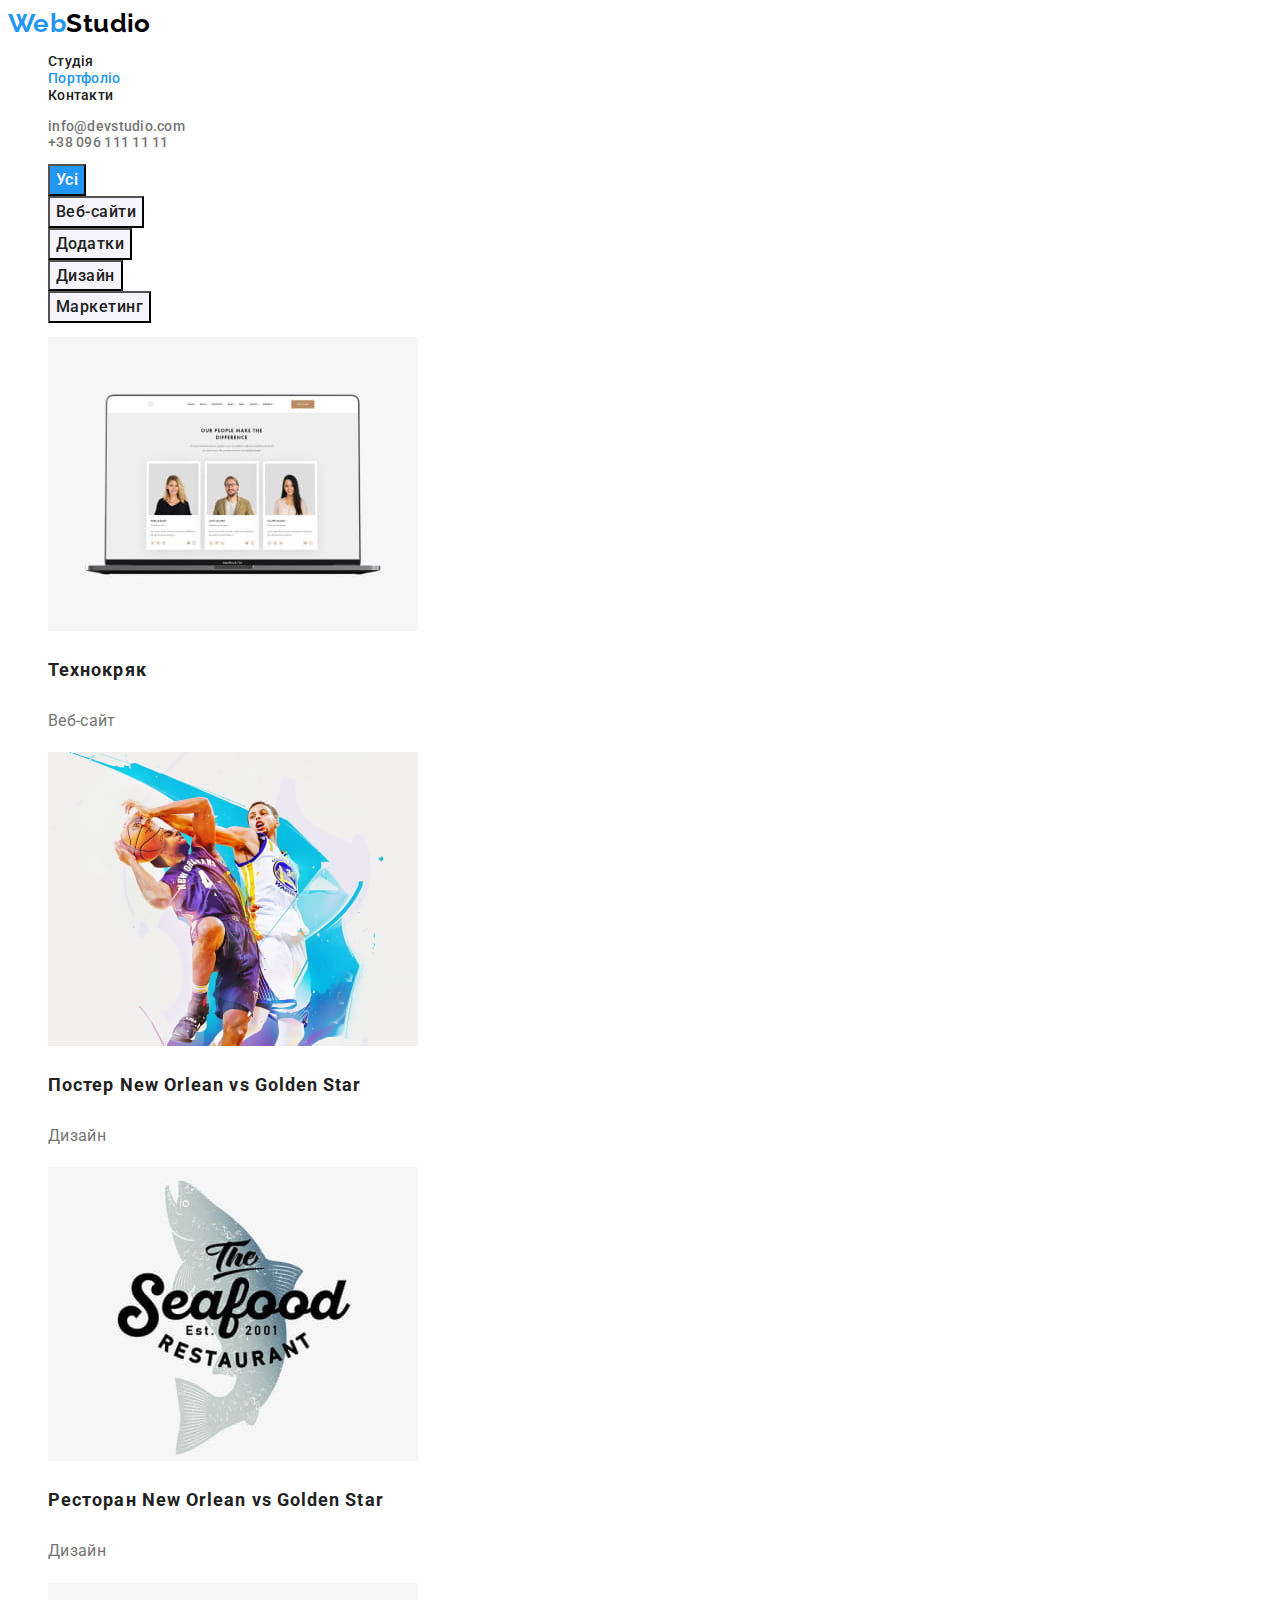
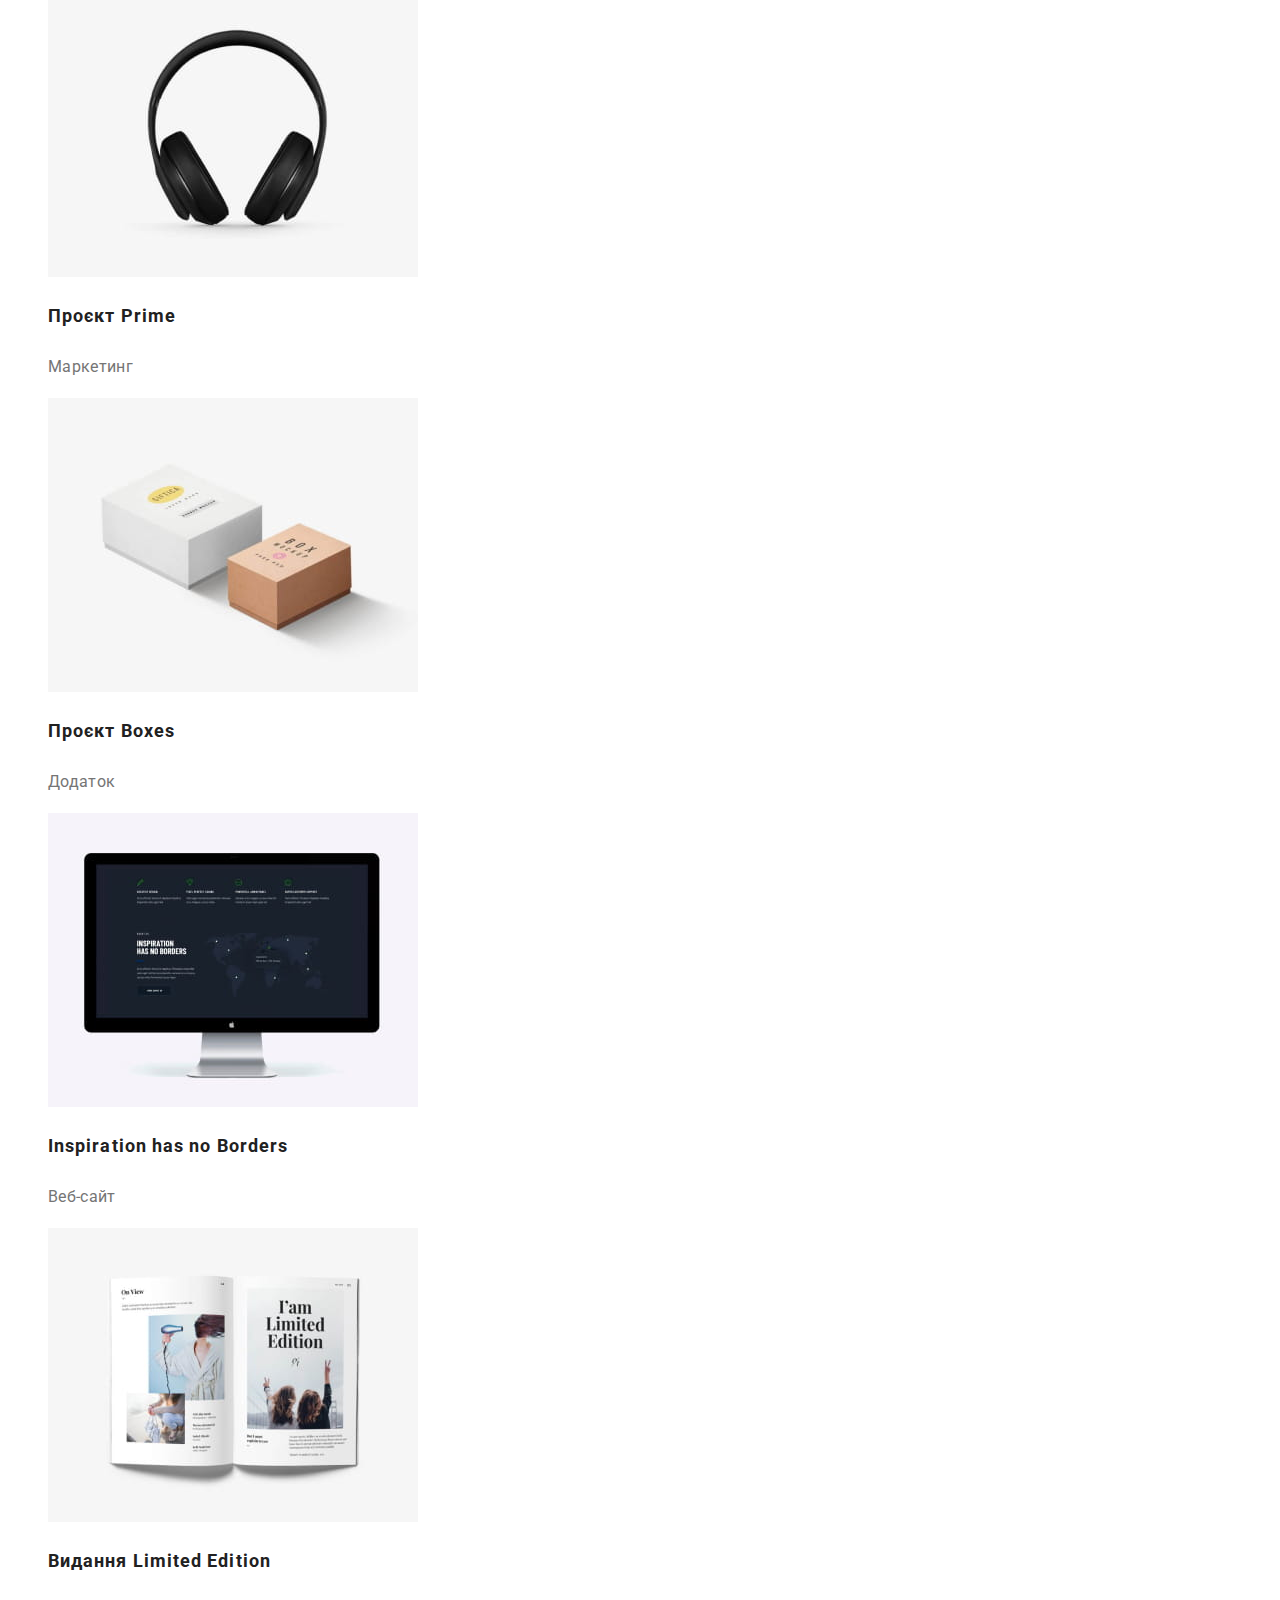
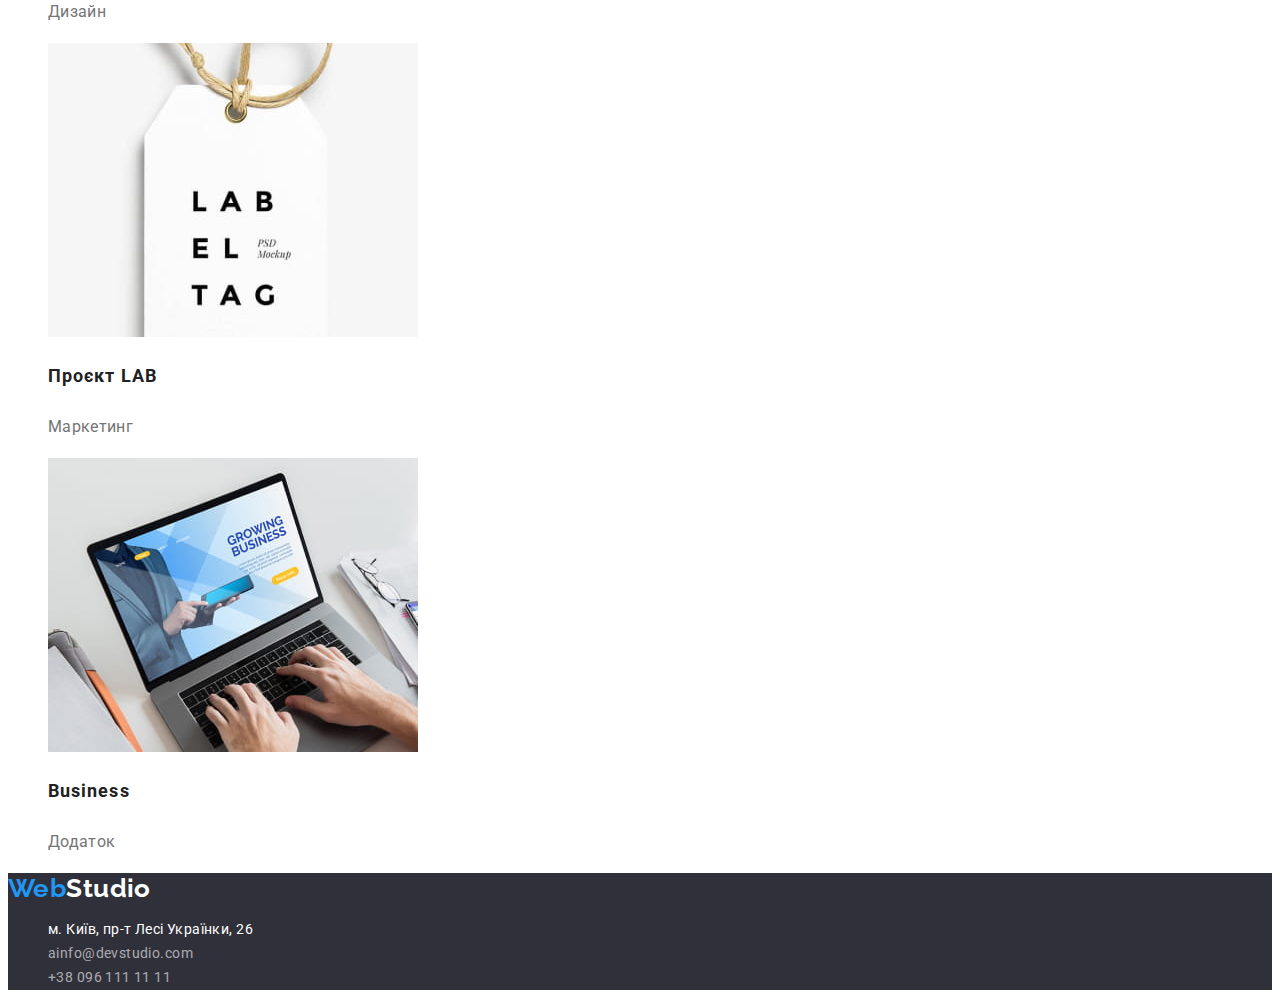
==== commit d6233d27: "додаткові правки до ДЗ-2" ====
--- a/portfolio.html
+++ b/portfolio.html
@@ -45,9 +45,9 @@
     </header>
 
     <main>
-      <h1 class="visually-hidden">Портфоліо</h1>
       <!-- Filter-->
       <section>
+        <h1 class="visually-hidden">Портфоліо</h1>
         <h2 class="visually-hidden">Фільтр</h2>
         <ul class="list">
           <li><button type="button" class="bt primery">Усі</button></li>
@@ -56,10 +56,9 @@
           <li><button type="button" class="bt secondary">Дизайн</button></li>
           <li><button type="button" class="bt secondary">Маркетинг</button></li>
         </ul>
-      </section>
-
-      <!-- Examples of work -->
-      <section>
+
+        <!-- Examples of work -->
+
         <h2 class="visually-hidden">Приклади робіт</h2>
         <ul class="list">
           <li>
@@ -174,7 +173,7 @@
         <ul class="contacts-nav list">
           <li>
             <a
-              class="list-footer link"
+              class="list-footer link addres"
               href="https://goo.gl/maps/GKG1Pfcs3RUsKqncA"
               target="_blank"
               rel="noopener nofollow"
--- a/css/styles.css
+++ b/css/styles.css
@@ -23,6 +23,10 @@
   --logo-black: #000000;
   --button-white-txt: #fff;
   --color-text: #757575;
+  --button-bg-color: #f5f4fa;
+  --team-bg: #f5f4fa;
+  --hero-bg: #2f303a;
+  --footer-bg: #2f303a;
 }
 
 body {
@@ -105,7 +109,7 @@
 
 /* Головний текст */
 .hero {
-  background-color: #212121;
+  background-color: var(--hero-bg);
 }
 
 /* Шрифт для h1 "Ефективні рішення" */
@@ -126,18 +130,23 @@
 .work-list,
 .cont {
   color: var(--color-text);
+
+  font-weight: 500;
+  line-height: 16px;
+  letter-spacing: 0.02em;
 }
 
 /* Розмір шрифту для "Наші скіли" h2 */
 .skills-title {
   font-weight: 700;
+  font-size: 14px;
   line-height: 1.14;
   text-transform: uppercase;
 }
 
 /* Колір фону для секції "Наша команда" */
 .our-team {
-  background-color: #f5f4fa;
+  background-color: var(--team-bg);
 }
 
 /* Розмір шрифту для тексту у секції "Наші скіли" */
@@ -166,6 +175,8 @@
 /* Розмір шрифта для професій у "Наша команда" */
 .prof {
   font-weight: 400;
+  font-size: 16px;
+  line-height: 19px;
 }
 
 /* Розмір шрифту для проєктів у "Приклади робіт", h3*/
@@ -185,11 +196,11 @@
 
 /* Футер */
 .footer {
-  background-color: #2f303a;
+  background-color: var(--footer-bg);
 }
 
 /* Колір тексту у футері */
-.contacts-nav .list-footer {
+.list-footer {
   color: rgba(255, 255, 255, 0.6);
 }
 
@@ -200,10 +211,14 @@
   line-height: 1.71;
 }
 
+.addres {
+  color: var(--button-white-txt);
+}
+
 /* Зміна кольору тексту у футері (миш, таб) */
-.contacts-nav .list-footer:hover,
-.contacts-nav .list-footer:focus {
-  color: #fff;
+.list-footer:hover,
+.list-footer:focus {
+  color: var(--button-white-txt);
 }
 
 /* Кнопка фільтру*/
@@ -214,10 +229,11 @@
   font-weight: 500;
   font-size: 16px;
   line-height: 1.62;
+  letter-spacing: 0.03em;
   cursor: pointer;
 }
 
-/* Шрифт для кнопок фільтру */
+/* Шрифт для кнопоки "Замовити послугу" */
 .but-oder {
   font-weight: 700;
   font-size: 16px;
@@ -226,8 +242,10 @@
   align-items: center;
   letter-spacing: 0.06em;
   cursor: pointer;
-}
-
+  font-family: inherit;
+}
+
+/* Зміна кольору кнопок */
 .but-oder,
 .bt.primery,
 .bt.secondary:hover,
@@ -236,12 +254,7 @@
   background-color: var(--accent-color);
 }
 
+/* Кнопка фільтру не активна */
 .bt.secondary {
-  background-color: #f5f4fa;
-}
-
-/* .bt.secondary:hover,
-.bt.secondary:focus {
-  color: var(--button-white-txt);
-  background-color: var(--accent-color);
-} */
+  background-color: var(--button-bg-color);
+}
